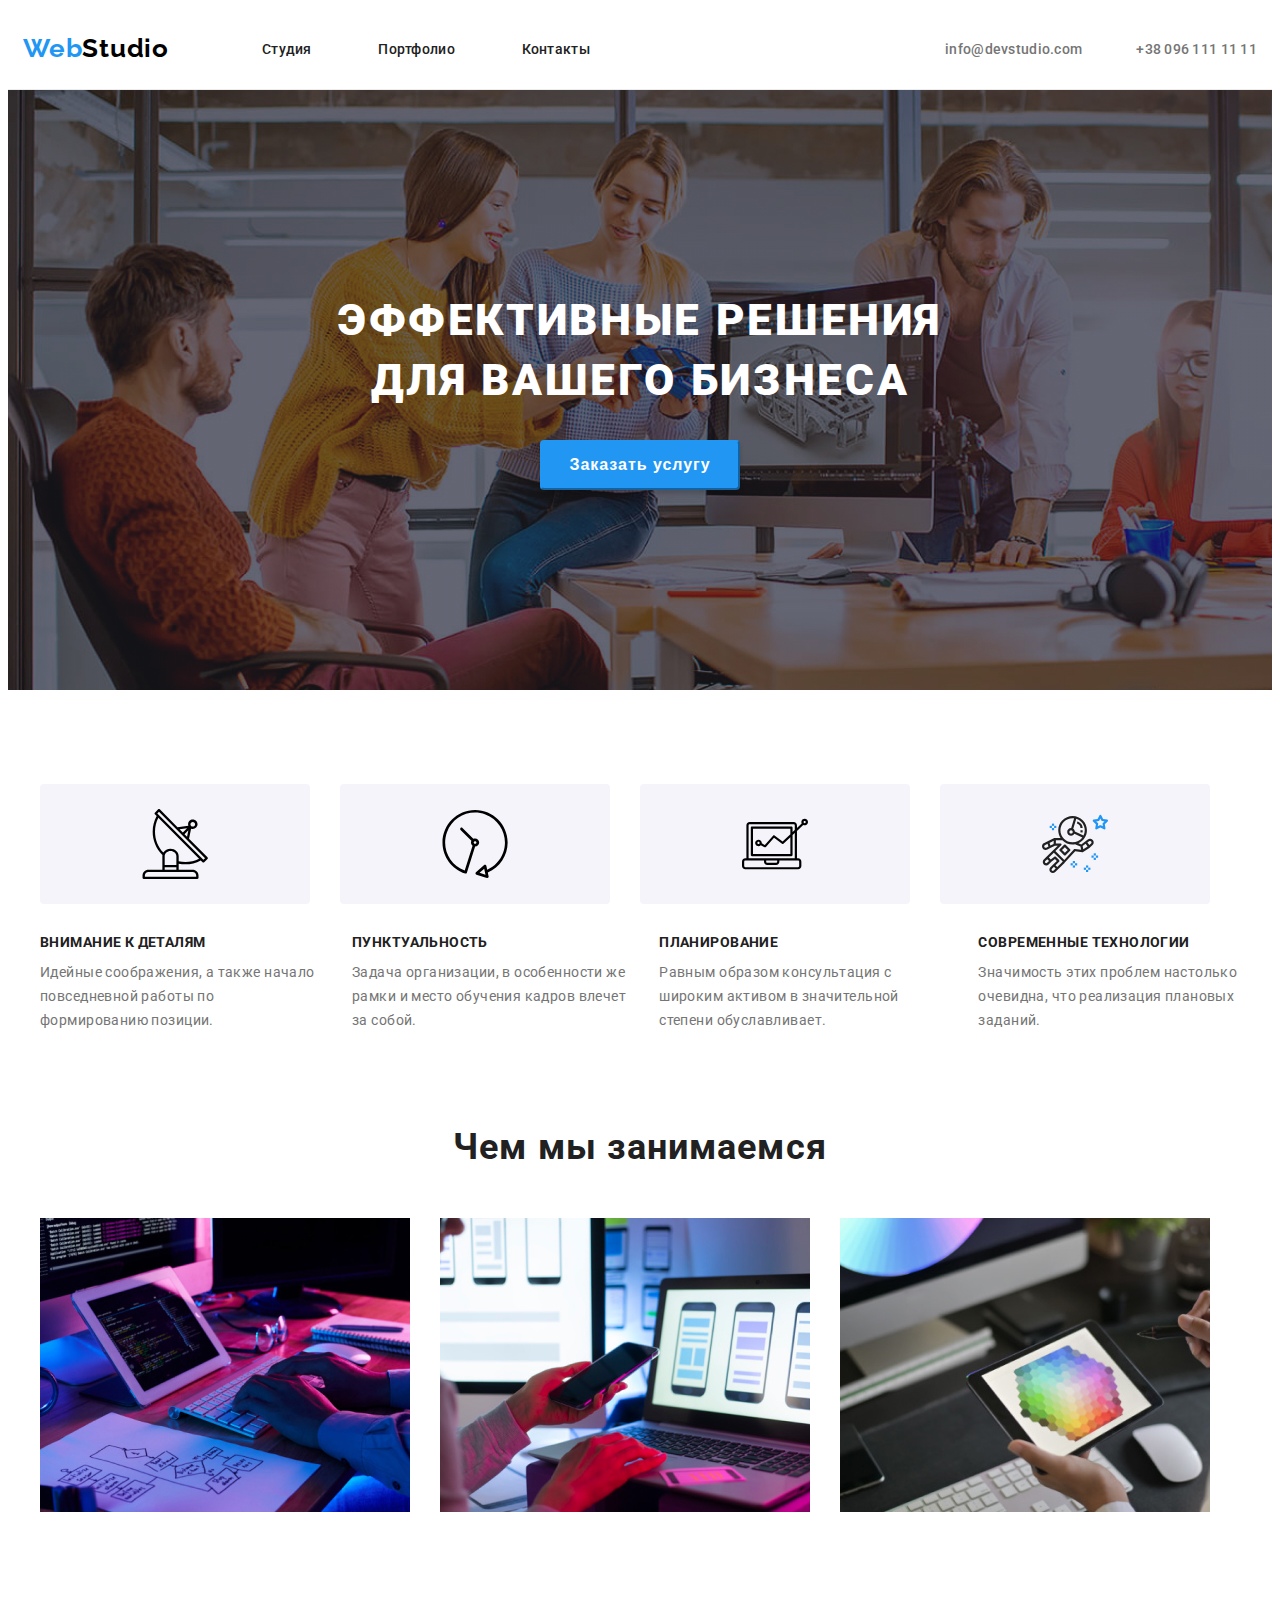
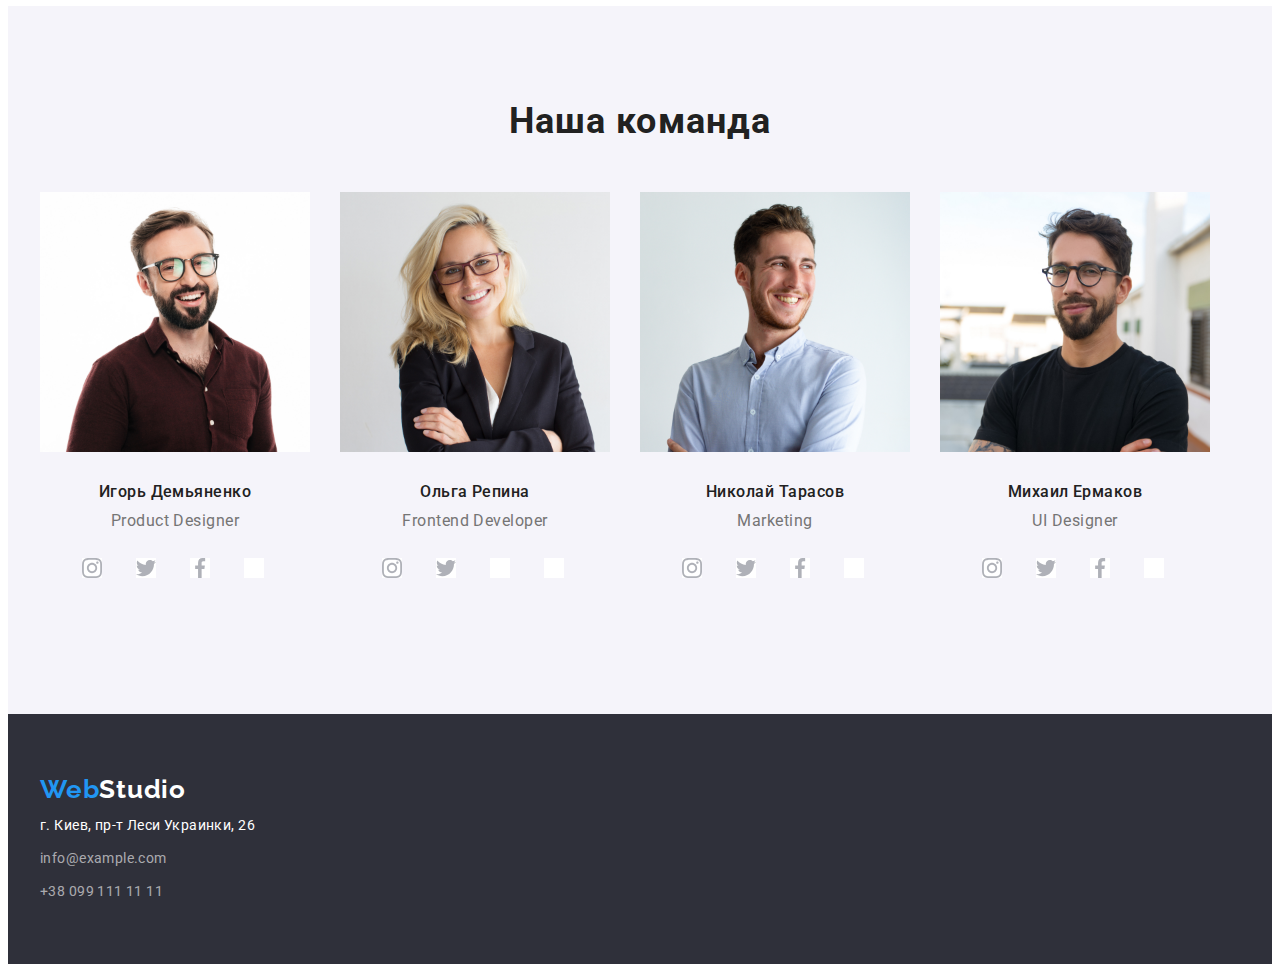
==== index.html @ c06bb1e0 "new" ====
<!DOCTYPE html>
<html lang="ru">
<head>
    <meta charset="UTF-8">
    <meta name="viewport" content="width=device-width, initial-scale=1.0">
    <title>Портфолио</title>
    <link rel="preconnect" href="https://fonts.gstatic.com">
    <link href="https://fonts.googleapis.com/css2?family=Raleway:wght@700&family=Roboto:wght@400;500;700;900&display=swap"
        rel="stylesheet">
    <link rel="stylesheet" href="https://cdnjs.cloudflare.com/ajax/libs/modern-normalize/1.0.0/modern-normalize.min.css"
        integrity="sha512-ISS7cAi1PEhQ8jnbJpJZMd29NlhNj4AWYyLOSp2CE/CsHxTCu+r+t0D2yoJudVrd0/8fTVPUVDzY5Tvli75u/g=="
        crossorigin="anonymous" />
    <link rel="stylesheet" href="./css/styles.css">
</head>
<body>
    <header class="header container">
        <nav class="navigaton">
            <a class="logo link" href="">Web<span class="logo-color">Studio</span></a>
            <ul class="navigation-list list">
                <li class="navigation-item"><a class="navigation-link link " href="./index.html"> Студия</a></li>
                <li class="navigation-item"><a class="navigation-link link" href="./portfolio.html"> Портфолио</a></li>
                <li class="navigation-item"><a class="navigation-link link " href=""> Контакты</a></li>
            </ul>
        </nav>
        <div class="info">
            <a class="mail-link link" href="mailto:info@devstudio.com">info@devstudio.com</a>
            <a class="tel-link link" href="tel:+380961111111"> +38 096 111 11 11</a>
        </div>
    </header>
    <main>
        <!--HERO-->
        <section class="hero">
            
        <h1 class="hero-title"> Эффективные решения<Br>для вашего бизнеса</Br></h1>
         <button class="modal-btn" type="button">Заказать услугу</button>
        </section>

        <!--PHOTO DISCRIPTION-->
        <section class="photo-before container">
            <ul class="photo-before-list list">
            <li class="photo-before-list-icon"> <svg class="photo-before-list-item" >
                    <use href="./img/sprite.svg#icon-Vector"></use>
                </svg></li>
                <li class="photo-before-list-icon"> <svg class="photo-before-list-item">
                        <use href="./img/sprite.svg#icon-Vector-1"></use>
                    </svg></li>
                    <li class="photo-before-list-icon"> <svg class="photo-before-list-item">
                            <use href="./img/sprite.svg#icon-Vector-2"></use>
                        </svg></li>
                        <li class="photo-before-list-icon"> <svg class="photo-before-list-item">
                                <use href="./img/sprite.svg#icon-astronaut-1"></use>
                            </svg></li>
            </ul>
        </section>
            <!--Discription-->
<section class="discription container">
    <h2 hidden> Наши приимущества </h2>
    
        <ul class="discription-link list">
        <li class="discr-li"><h3 class="discription-option" >Внимание к деталям</h3><p class="our-idea">Идейные соображения, а также начало повседневной работы по формированию позиции.</p></li>
        <li class="discr-li"><h3 class="discription-option" >Пунктуальность</h3><p class="our-idea">Задача организации, в особенности же рамки и место обучения кадров влечет за собой.</p></li>
        <li class="discr-li"><h3 class="discription-option" >Планирование</h3><p class="our-idea">Равным образом консультация с широким активом в значительной степени обуславливает.</p></li>
        <li class="discr-li"><h3 class="discription-option" >Современные технологии</h3><p class="our-idea">Значимость этих проблем настолько очевидна, что реализация плановых заданий.</p></li>
    </ul>
   </section>
            <!--ABOUT-->
        <section class="about container">
        <h3 class="title about-title">Чем мы занимаемся</h3>
       <ul class="about-img list">
           <li class="about-img-item"><img class="about-img-item-img" src="./img/about/img_1.jpg" alt="фото_1" width="370" height="294"></li>
           <li class="about-img-item"><img class="about-img-item-img" src="./img/about/img_2.jpg" alt="Фото_2" width="370" height="294"></li>
           <li class="about-img-item"><img class="about-img-item-img" src="./img/about/img_3.jpg" alt="Фото_3" width="370" height="294"></li>
       </ul>
    </section>
    <!--OUR PROFESSIONAL-->
    <section class="our-professional ">
    <h3 class="title about-title">Наша команда </h3>
<ul  class="our-professional-list-item-card list container">
    
    <li  class="our-professional-list-item">
     
        <img  src="./img/professional/product_manager.jpg" alt="менеджер" width="270" height="260">
       <div class="prof-title"> <h3 class="prof-first-name" >Игорь Демьяненко</h3>
        <p  class="prof-last-name" >Product Designer</p>
        <ul class="social-list list">
            <li class="social-list-item">
                <a href="" class="social-list-link"><svg class="social-list-icon">
                    <use href="./img/sprite.svg#instagram"></use>
                </svg></a></li>
            <li class="social-list-item">
                <a href="" class="social-list-link"><svg class="social-list-icon">
                    <use href="./img/sprite.svg#twitter"></use>
                </svg>
                </a></li>
            <li class="social-list-item">
                <a href="" class="social-list-link"><svg class="social-list-icon">
                    <use href="./img/sprite.svg#facebook"></use>
                </svg></a></li>
            <li class="social-list-item">
                <a href="" class="social-list-link"><svg class="social-list-icon">
                    <use href="./img/sprite.svg#linkedin"></use>
                </svg></a></li>
        </ul>
        </div>
       
    </li>
    <li class="our-professional-list-item">
        
        <img  src="./img/professional/frontend.jpg" alt="фронтенд разработчик" width="270" height="260">
       <div class="prof-title"> <h3 class="prof-first-name">Ольга Репина</h3>
        <p  class="prof-last-name" >Frontend Developer</p>
        <ul class="social-list list">
            <li class="social-list-item">
                <a href="" class="social-list-link"><svg class="social-list-icon">
                        <use href="./img/sprite.svg#instagram"></use>
                    </svg></a>
            </li>
            <li class="social-list-item">
                <a href="" class="social-list-link"><svg class="social-list-icon">
                        <use href="./img/sprite.svg#twitter"></use>
                    </svg>
                </a>
            </li>
            <li class="social-list-item">
                <a href="" class="social-list-link"><svg class="social-list-icon">
                        <use href="./img/sprite,svg#facebook"></use>
                    </svg></a>
            </li>
            <li class="social-list-item">
                <a href="" class="social-list-link"><svg class="social-list-icon">
                        <use href="./img/sprite.svg#linkedin"></use>
                    </svg></a>
            </li>
        </ul>
        </div>
        
    </li>
    <li class="our-professional-list-item">
        
        <img class="img-card" src="./img/professional/marketing.jpg" alt="менеджер" width="270" height="260">
       <div class="prof-title"> <h3 class="prof-first-name">Николай Тарасов</h3>
        <p  class="prof-last-name" >Marketing</p>
        <ul class="social-list list">
            <li class="social-list-item">
                <a href="" class="social-list-link"><svg class="social-list-icon">
                        <use href="./img/sprite.svg#instagram"></use>
                    </svg></a>
            </li>
            <li class="social-list-item">
                <a href="" class="social-list-link"><svg class="social-list-icon">
                        <use href="./img/sprite.svg#twitter"></use>
                    </svg>
                </a>
            </li>
            <li class="social-list-item">
                <a href="" class="social-list-link"><svg class="social-list-icon">
                        <use href="./img/sprite.svg#facebook"></use>
                    </svg></a>
            </li>
            <li class="social-list-item">
                <a href="" class="social-list-link"><svg class="social-list-icon">
                        <use href="./img/sprite.svg#linkedin"></use>
                    </svg></a>
            </li>
        </ul>
        </div>
        
    </li>
    <li class="our-professional-list-item">
        
        <img src="./img/professional/disigner.jpg" alt="дизайнер" width="270" height="260">
        <div class="prof-title">
        <h3 class="prof-first-name">Михаил Ермаков</h3>
        <p  class="prof-last-name" >UI Designer</p>
        <ul class="social-list list">
            <li class="social-list-item">
                <a href="" class="social-list-link"><svg class="social-list-icon">
                        <use href="./img/sprite.svg#instagram"></use>
                    </svg></a>
            </li>
            <li class="social-list-item">
                <a href="" class="social-list-link"><svg class="social-list-icon">
                        <use href="./img/sprite.svg#twitter"></use>
                    </svg>
                </a>
            </li>
            <li class="social-list-item">
                <a href="" class="social-list-link"><svg class="social-list-icon">
                        <use href="./img/sprite.svg#facebook"></use>
                    </svg></a>
            </li>
            <li class="social-list-item">
                <a href="" class="social-list-link"><svg class="social-list-icon">
                        <use href="./img/sprite.svg#linkedin"></use>
                    </svg></a>
            </li>
        </ul>
        </div>
        
    </li>
</ul>
    </section>
    </main>
    <footer class="footer">
        <address class="address container">
            <ul class="address-list list">
                <li class="address-link"><a class="logo link" href="">Web<span class="logo-color-footer">Studio</span></a></li>
                <li class="address-link"><a class="address-link-addres link" href="https://goo.gl/maps/jg3BWwxgDUkrgahEA" target="blank" rel="noopener noreferrel">г. Киев, пр-т Леси
                        Украинки, 26</a></li>
                <li class="address-link"><a class=" mail-footer link" href="mailto:info@example.com">info@example.com</a></li>
                <li class="address-link"><a class="tel-footer link" href="tel:+380991111111">+38 099 111 11 11</a></li>
            </ul>
      </address>
    </footer>
</body>
</html>
---- css/styles.css ----
h1,
h2,
h3,
h4,
h5,
h6 {
  margin: 0;
}

ul,
ol {
  margin: 0;
  padding: 0;
}

p {
  margin: 0;
}
img {
  display: block;
}

:root {
  --main-font: "Roboto", sans-serif;
  --second-font: "Raleway", sans-serif;
  --accent-color: #2196f3;
  --accent-second-color: #757575;
}
body {
  font-family: var(--main-font);
}
.link {
  text-decoration: none;
}
.list {
  list-style: none;
}
.address {
  font-style: normal;
}

/*---------------------------COMPONENTS--------------------------------------------*/

.title {
  font-weight: bold;
  font-size: 36px;
  line-height: 42px;
  text-align: center;
  letter-spacing: 0.03em;
  color: #212121;
}
.logo {
  font-family: Raleway;
  font-style: normal;
  font-weight: bold;
  font-size: 26px;
  line-height: 1.19;
  letter-spacing: 0.03em;
  color: var(--accent-color);
}
.container {
  width: 1200px;
  margin: 0 auto;
  padding-left: 15px;
  padding-right: 15px;
}
.social-list-icon {
  width: 20px;
  height: 20px;
  background-color: white;
  fill: #afb1b8;
}
/*---------------------------END COMPONENTS--------------------------------------------*/

/*---------------------------HEADER--------------------------------------------*/
.header {
  display: flex;
  align-items: center;
  padding-top: 25px;
  padding-bottom: 25px;
  border-bottom: 1px solid #ececec;
  box-sizing: border-box;
  width: 100%;
}
.navigaton {
  display: flex;
}
.navigation-list {
  display: flex;
  align-items: center;
  margin-left: 93px;
}
.logo-color {
  color: black;
}
.navigation-link {
  font-weight: 500;
  font-size: 14px;
  line-height: 1.14;
  letter-spacing: 0.02em;
  color: #212121;
}
.navigation-item {
  margin-right: 50pt;
}
.navigation-item:last-child {
  margin-right: 0px;
}
.navigation-link:hover,
.navigation-link:focus {
  color: var(--accent-color);
}
.mail-link {
  margin-right: 50px;
}
.mail-link,
.tel-link {
  font-weight: 500;
  font-size: 14px;
  line-height: 1.14;
  letter-spacing: 0.02em;
  color: var(--accent-second-color);
}
.mail-link:hover,
.mail-link:focus {
  color: var(--accent-color);
}
.tel-link:hover,
.tel-link:focus {
  color: var(--accent-color);
}
/*---------------------------END HEADER--------------------------------------------*/

/*-------------------------------------HERO----------------------------------------------*/
.hero {
  background-color: #2f303a;
  background-image: linear-gradient(
      rgba(47, 48, 58, 0.4),
      rgba(47, 48, 58, 0.4)
    ),
    url(../img/background/Img.jpg);
  padding-top: 200px;
  padding-bottom: 200px;
  background-repeat: no-repeat;
  background-size: cover;
  max-width: 1600px;
}

.modal-btn {
  display: block;
  margin: 0 auto;
  cursor: pointer;
  font-weight: bold;
  font-size: 16px;
  line-height: 30px;
  text-align: center;
  letter-spacing: 0.06em;
  color: #ffffff;
  box-shadow: 0px 4px 4px rgba(0, 0, 0, 0.15);
  border-radius: 4px;
  background-color: var(--accent-color);
  border-color: var(--accent-color);
  text-align: center;
  min-width: 200px;
  height: 50px;
  margin-top: 30px;
}
.modal-btn:hover,
.modal-btn:focus {
  background-color: #188ce8;
  box-shadow: 0px 4px 4px rgba(0, 0, 0, 0.15);
}
.hero-title {
  font-weight: 900;
  font-size: 44px;
  line-height: 60px;
  text-align: center;
  letter-spacing: 0.06em;
  text-transform: uppercase;
  color: #ffffff;
  align-items: center;
}
/*---------------------------END HERO--------------------------------------------*/

/*---------------------------DISCRIPTION--------------------------------------------*/
.photo-before-list {
  display: flex;
  padding-top: 94px;
}
.photo-before-list-icon {
  display: flex;
  align-items: center;
  justify-content: center;
  width: 270px;
  height: 120px;
  background-color: #f5f4fa;
  border-radius: 4px;
}
.photo-before-list-icon:not(:last-child) {
  margin-right: 30px;
}
.photo-before-list-item {
  width: 66px;
  height: 70px;
  flex-shrink: 0;
}

.discription {
  padding-top: 30px;
  padding-bottom: 94px;
}
.discription-link {
  display: flex;
}
.discription-option {
  font-weight: bold;
  font-size: 14px;
  line-height: 16px;
  letter-spacing: 0.03em;
  text-transform: uppercase;
  color: #212121;
  margin-bottom: 10px;
}
.discr-li:not(:last-child) {
  margin-right: 30px;
}
.our-idea {
  font-weight: normal;
  font-size: 14px;
  line-height: 24px;
  letter-spacing: 0.03em;
  color: var(--accent-second-color);
}

/*---------------------------END DISCRIPTION--------------------------------------------*/

/*----------------------------------ABOUT------------------------------------------------*/
.about {
  padding-bottom: 94px;
}
.about-img {
  display: flex;
}
.about-img-item:not(:last-child) {
  margin-right: 30px;
}
.about-title {
  margin-bottom: 50px;
}
/*----------------------------------ABOUT END------------------------------------------------*/

/*-----------------------------OUR PROFESSIONAL-------------------------------------------*/
.our-professional {
  padding-top: 94px;
  padding-bottom: 94px;
  background: #f5f4fa;
  width: 100%;
}

.our-professional-list-item:hover,
.our-professional-list-item:focus {
  outline: none;
  box-shadow: 0px 1px 3px rgba(0, 0, 0, 0.12), 0px 1px 1px rgba(0, 0, 0, 0.14),
    0px 2px 1px rgba(0, 0, 0, 0.2);
  cursor: pointer;
}

.our-professional-list-item:not(:last-child) {
  margin-right: 30px;
}
.our-professional-list-item-card {
  display: flex;
  outline: none;
}
.prof-first-name {
  font-weight: 500;
  font-size: 16px;
  line-height: 19px;
  letter-spacing: 0.03em;
  color: #212121;
  margin-bottom: 10px;
}
.prof-last-name {
  font-weight: normal;
  font-size: 16px;
  line-height: 19px;
  letter-spacing: 0.03em;
  color: var(--accent-second-color);
}
.prof-title {
  text-align: center;
  padding-top: 30px;
  padding-bottom: 30px;
}
.social-list {
  margin-top: 16px;
  display: flex;
  padding-left: 30px;
  padding-right: 30px;
  align-items: center;
}
.social-list-link {
  width: 44px;
  height: 44px;
  display: flex;
  border-radius: 50%;
  justify-content: center;
  align-items: center;
}
.social-list-item:not(:last-child) {
  margin-right: 10px;
}
.social-list-link .social-list-icon:hover,
.social-list-link .social-list-icon:focus {
  fill: white;
}
.social-list-link:hover,
.social-list-link:focus {
  background-color: var(--accent-color);
}

/*-----------------------------OUR PROFESSIONAL   END-------------------------------------------*/

/*-----------------------------FOOTER-------------------------------------------*/
.footer {
  background-color: #2f303a;
  display: block;
  padding-top: 60px;
  padding-bottom: 60px;
}

.address-link-addres {
  font-weight: normal;
  font-size: 14px;
  line-height: 1.71;
  letter-spacing: 0.03em;
  color: #ffffff;
}
.mail-footer,
.tel-footer {
  font-weight: normal;
  font-size: 14px;
  line-height: 1.71;
  letter-spacing: 0.03em;
  color: rgba(255, 255, 255, 0.6);
}
.logo-color-footer {
  color: white;
}
.address-link-logo {
  margin-bottom: 20px;
}
.address-link {
  margin-bottom: 9px;
}
.address-link:last-child {
  margin-bottom: 0px;
}
/*-----------------------------FOOTER  END-------------------------------------------*/

/*-----------------------------PORTFOLIO-------------------------------------------*/

.btn-portfolio {
  display: flex;
  justify-content: center;
  padding-top: 94px;
  padding-bottom: 50px;
}
.info {
  margin-left: auto;
}
.button-nav {
  margin-right: 8px;
  font-weight: 500;
  font-size: 16px;
  line-height: 1.62;
  text-align: center;
  letter-spacing: 0.03em;
  border: 1px solid transparent;
  background-color: #f5f4fa;
  border-radius: 4px;
  box-sizing: border-box;
  padding: 6px 22px;
}
.button-nav:last-child {
  margin-right: 0px;
}
.button-nav:hover,
.button-nav:focus {
  background-color: var(--accent-color);
  color: white;
  cursor: pointer;
}
/*---------------------------------------------PORTFOLIO CARD--------------------------*/
.portfolio-work {
  font-weight: bold;
  font-size: 18px;
  line-height: 2;
  letter-spacing: 0.06em;
  color: #212121;
}
.portfolio-discription {
  font-weight: normal;
  font-size: 16px;
  line-height: 1.87;
  letter-spacing: 0.03em;
  color: var(--accent-second-color);
}
.portfolio-shadow {
  outline: none;
  display: block;
}
.content {
  display: block;
  padding: 20px 24px;
  border-bottom: 1px solid #eeeeee;
  border-left: 1px solid #eeeeee;
  border-right: 1px solid #eeeeee;
}
.portfolio-list-link {
  /*width: calc((100%-60px) / 3);*/
  width: 370px;
  margin-right: 30px;
  margin-bottom: 30px;
}
.portfolio-list-link:nth-last-child(-n + 3) {
  margin-bottom: 0px;
}
.portfolio-list-link:nth-child(3n) {
  margin-right: 0px;
}

.portfolio-list {
  display: flex;
  flex-wrap: wrap;
  padding-bottom: 94px;
}

/*-----------------------------PORTFOLIO  END-------------------------------------------*/
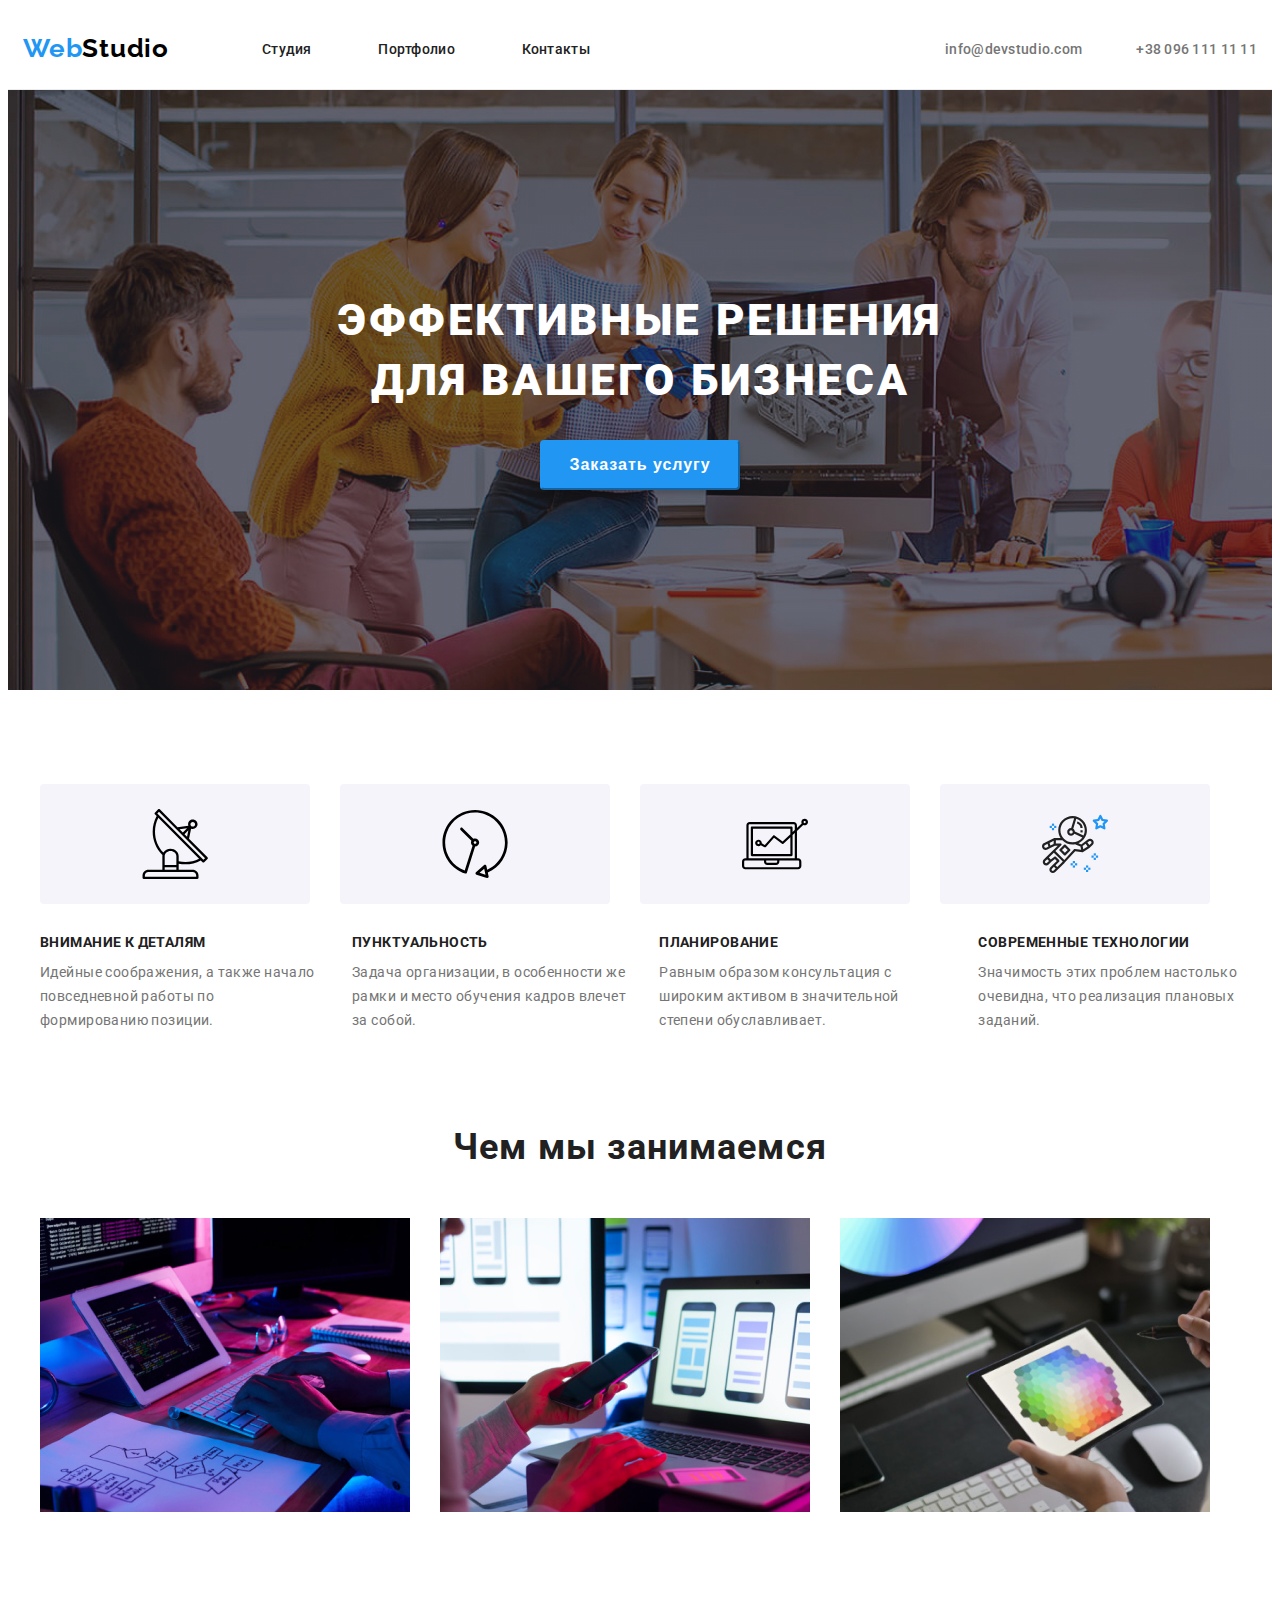
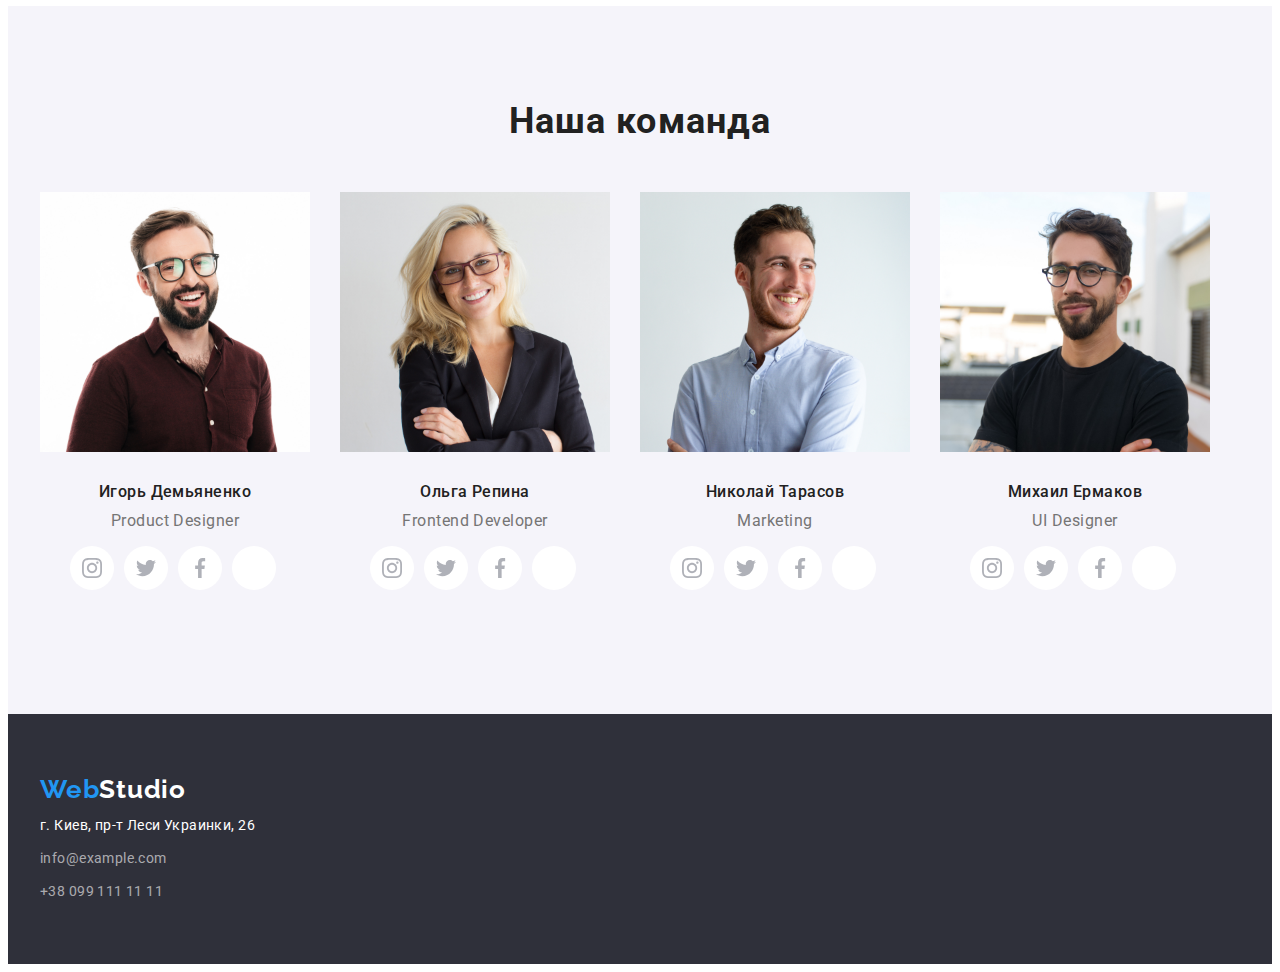
==== commit 7b4ba288: "new" ====
--- a/index.html
+++ b/index.html
@@ -123,7 +123,7 @@
             </li>
             <li class="social-list-item">
                 <a href="" class="social-list-link"><svg class="social-list-icon">
-                        <use href="./img/sprite,svg#facebook"></use>
+                        <use href="./img/sprite.svg#facebook"></use>
                     </svg></a>
             </li>
             <li class="social-list-item">
--- a/css/styles.css
+++ b/css/styles.css
@@ -67,7 +67,6 @@
 .social-list-icon {
   width: 20px;
   height: 20px;
-  background-color: white;
   fill: #afb1b8;
 }
 /*---------------------------END COMPONENTS--------------------------------------------*/
@@ -306,6 +305,7 @@
   border-radius: 50%;
   justify-content: center;
   align-items: center;
+  background-color: white;
 }
 .social-list-item:not(:last-child) {
   margin-right: 10px;
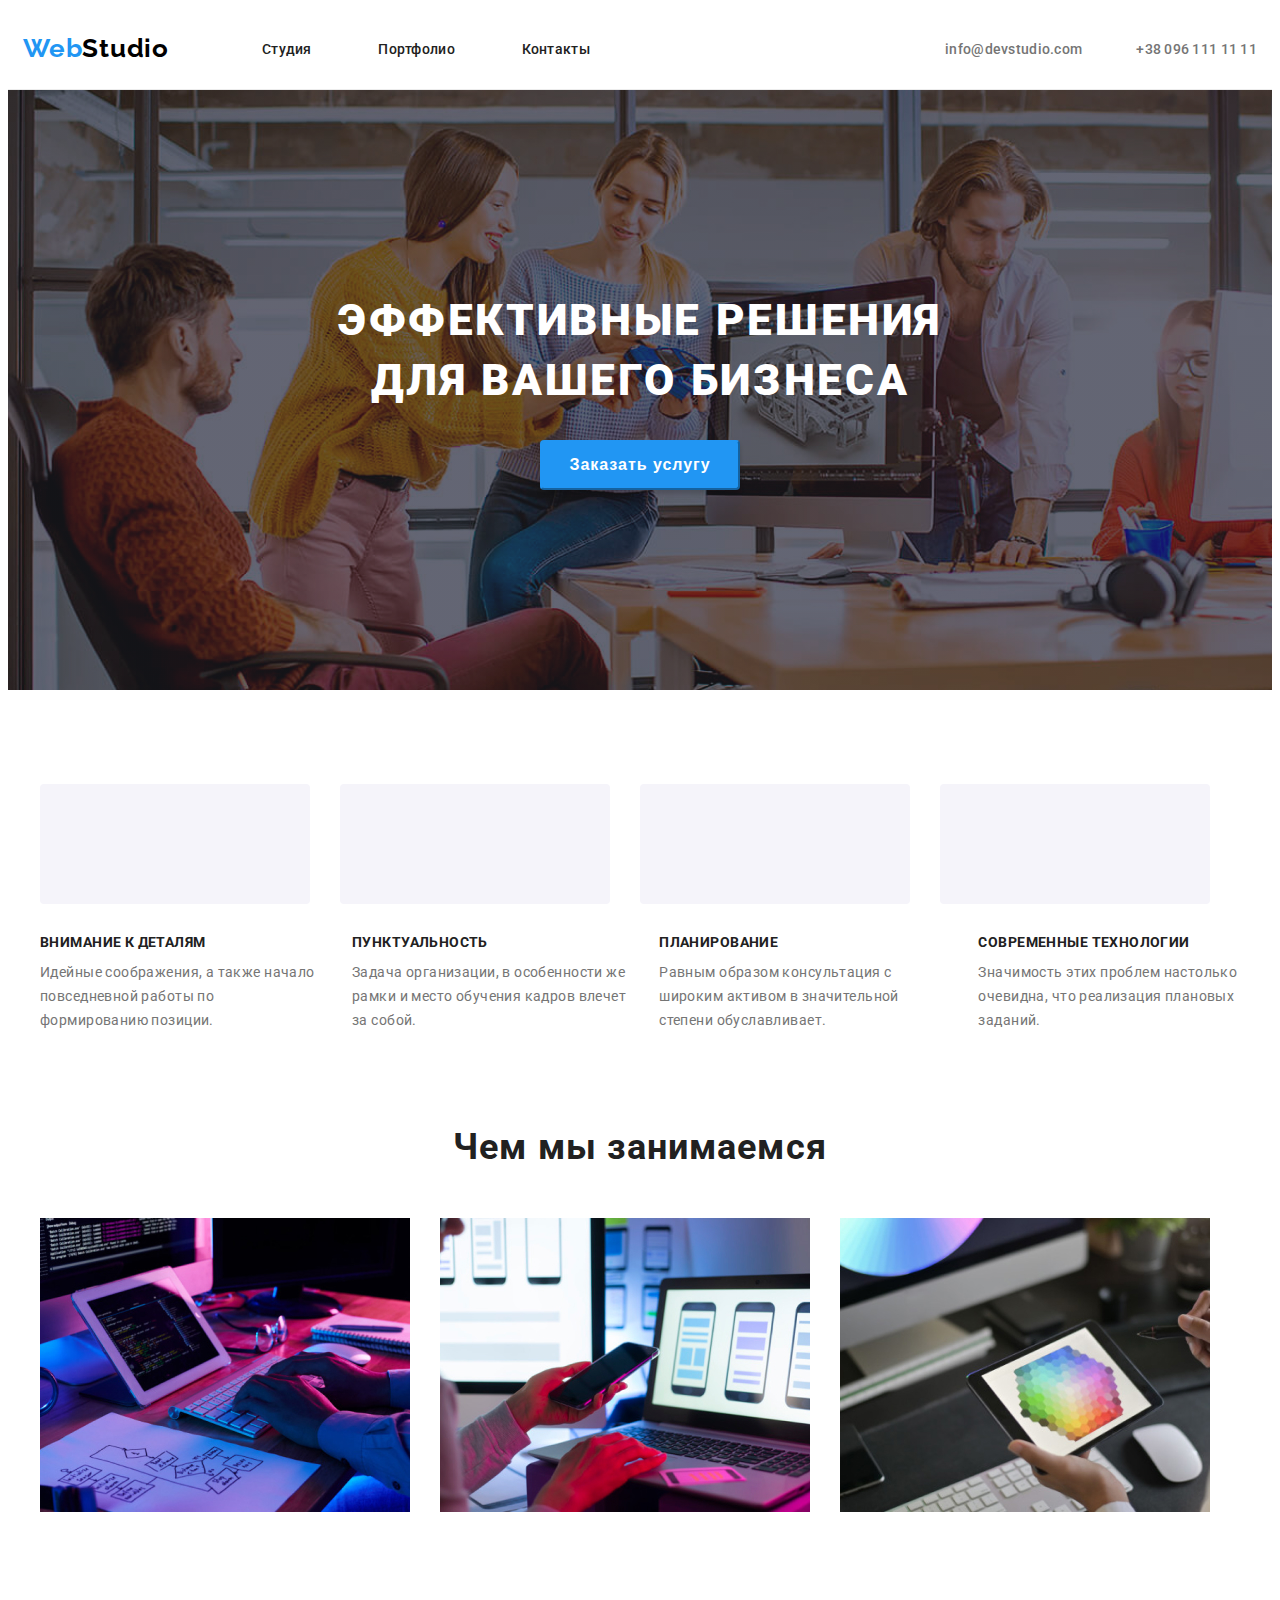
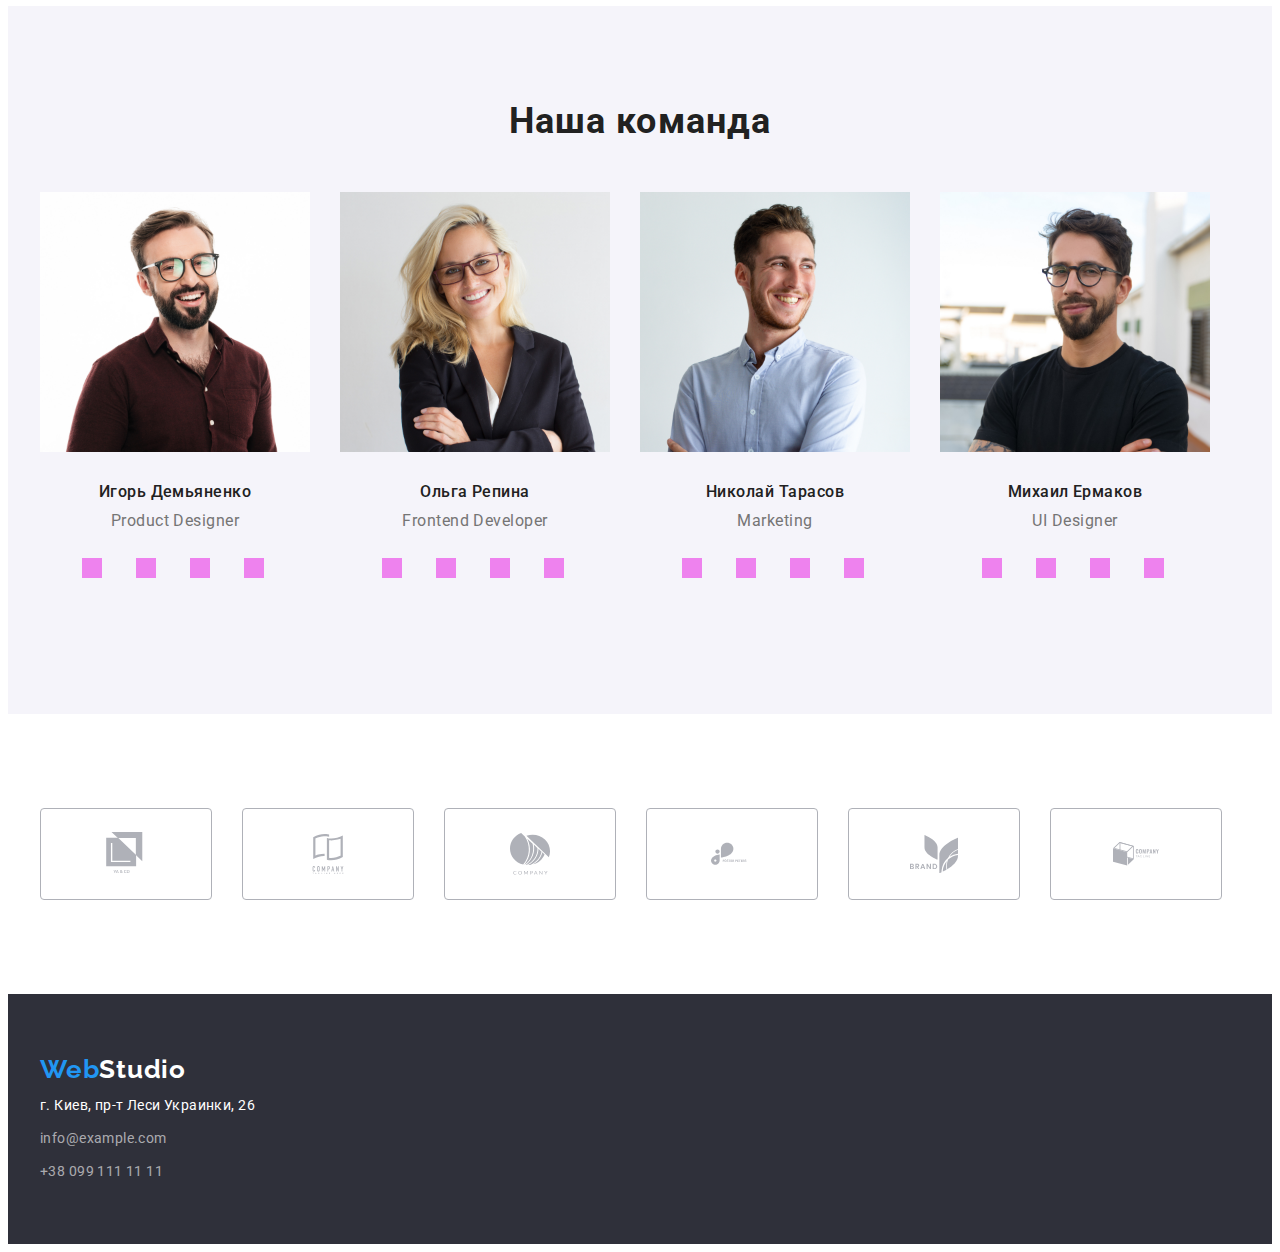
==== commit a22b7071: "new" ====
--- a/index.html
+++ b/index.html
@@ -200,6 +200,29 @@
     </li>
 </ul>
     </section>
+    
+    <section class="client container">
+        <ul class="our-client list">
+            <li class="client-list"><a href="" class="client-list-link"><svg class="client-icon" width="44" height="50">
+                <use href="./img/sprite.svg#icon-logo-1"></use>
+            </svg></a></li>
+            <li class="client-list"><a href="" class="client-list-link"><svg class="client-icon" width="40" height="52">
+                <use href="./img/sprite.svg#icon-logo-2"></use>
+            </svg></a></li>
+            <li class="client-list"><a href="" class="client-list-link"><svg class="client-icon" width="42" height="42">
+                <use href="./img/sprite.svg#icon-logo-3"></use>
+            </svg></a></li>
+            <li class="client-list"><a href="" class="client-list-link"><svg class="client-icon" width="80" height="42">
+                <use href="./img/sprite.svg#icon-logo-4"></use>
+            </svg></a></li>
+            <li class="client-list"><a href="" class="client-list-link"><svg class="client-icon" width="60" height="48">
+                <use href="./img/sprite.svg#icon-logo-5"></use>
+            </svg></a></li>
+            <li class="client-list"><a href="" class="client-list-link"><svg class="client-icon" width="88" height="46">
+                <use href="./img/sprite.svg#icon-logo-6"></use>
+            </svg></a></li>
+        </ul>
+    </section>
     </main>
     <footer class="footer">
         <address class="address container">
--- a/css/styles.css
+++ b/css/styles.css
@@ -68,6 +68,7 @@
   width: 20px;
   height: 20px;
   fill: #afb1b8;
+  background-color: violet;
 }
 /*---------------------------END COMPONENTS--------------------------------------------*/
 
@@ -305,7 +306,6 @@
   border-radius: 50%;
   justify-content: center;
   align-items: center;
-  background-color: white;
 }
 .social-list-item:not(:last-child) {
   margin-right: 10px;
@@ -320,6 +320,46 @@
 }
 
 /*-----------------------------OUR PROFESSIONAL   END-------------------------------------------*/
+
+/*-----------------------------OUR CLIENT-------------------------------------------*/
+.client {
+  padding-top: 94px;
+  padding-bottom: 94px;
+}
+.our-client {
+  display: flex;
+  align-items: center;
+}
+.client-list-link {
+  width: 170px;
+  height: 90px;
+  display: flex;
+  border: 1px solid #afb1b8;
+  border-radius: 4px;
+  align-items: center;
+  justify-content: center;
+}
+.client-list {
+  display: flex;
+  align-items: center;
+}
+.client-list:not(:last-child) {
+  margin-right: 30px;
+}
+.client-icon {
+  fill: #afb1b8;
+}
+.client-list-link .client-icon:hover,
+.client-list-link .client-icon:focus {
+  fill: var(--accent-color);
+}
+.client-list-link:hover,
+.client-list-link:focus {
+  border-color: var(--accent-color);
+  outline: none;
+}
+
+/*-----------------------------OUR- CLIENT-END-------------------------------------------*/
 
 /*-----------------------------FOOTER-------------------------------------------*/
 .footer {
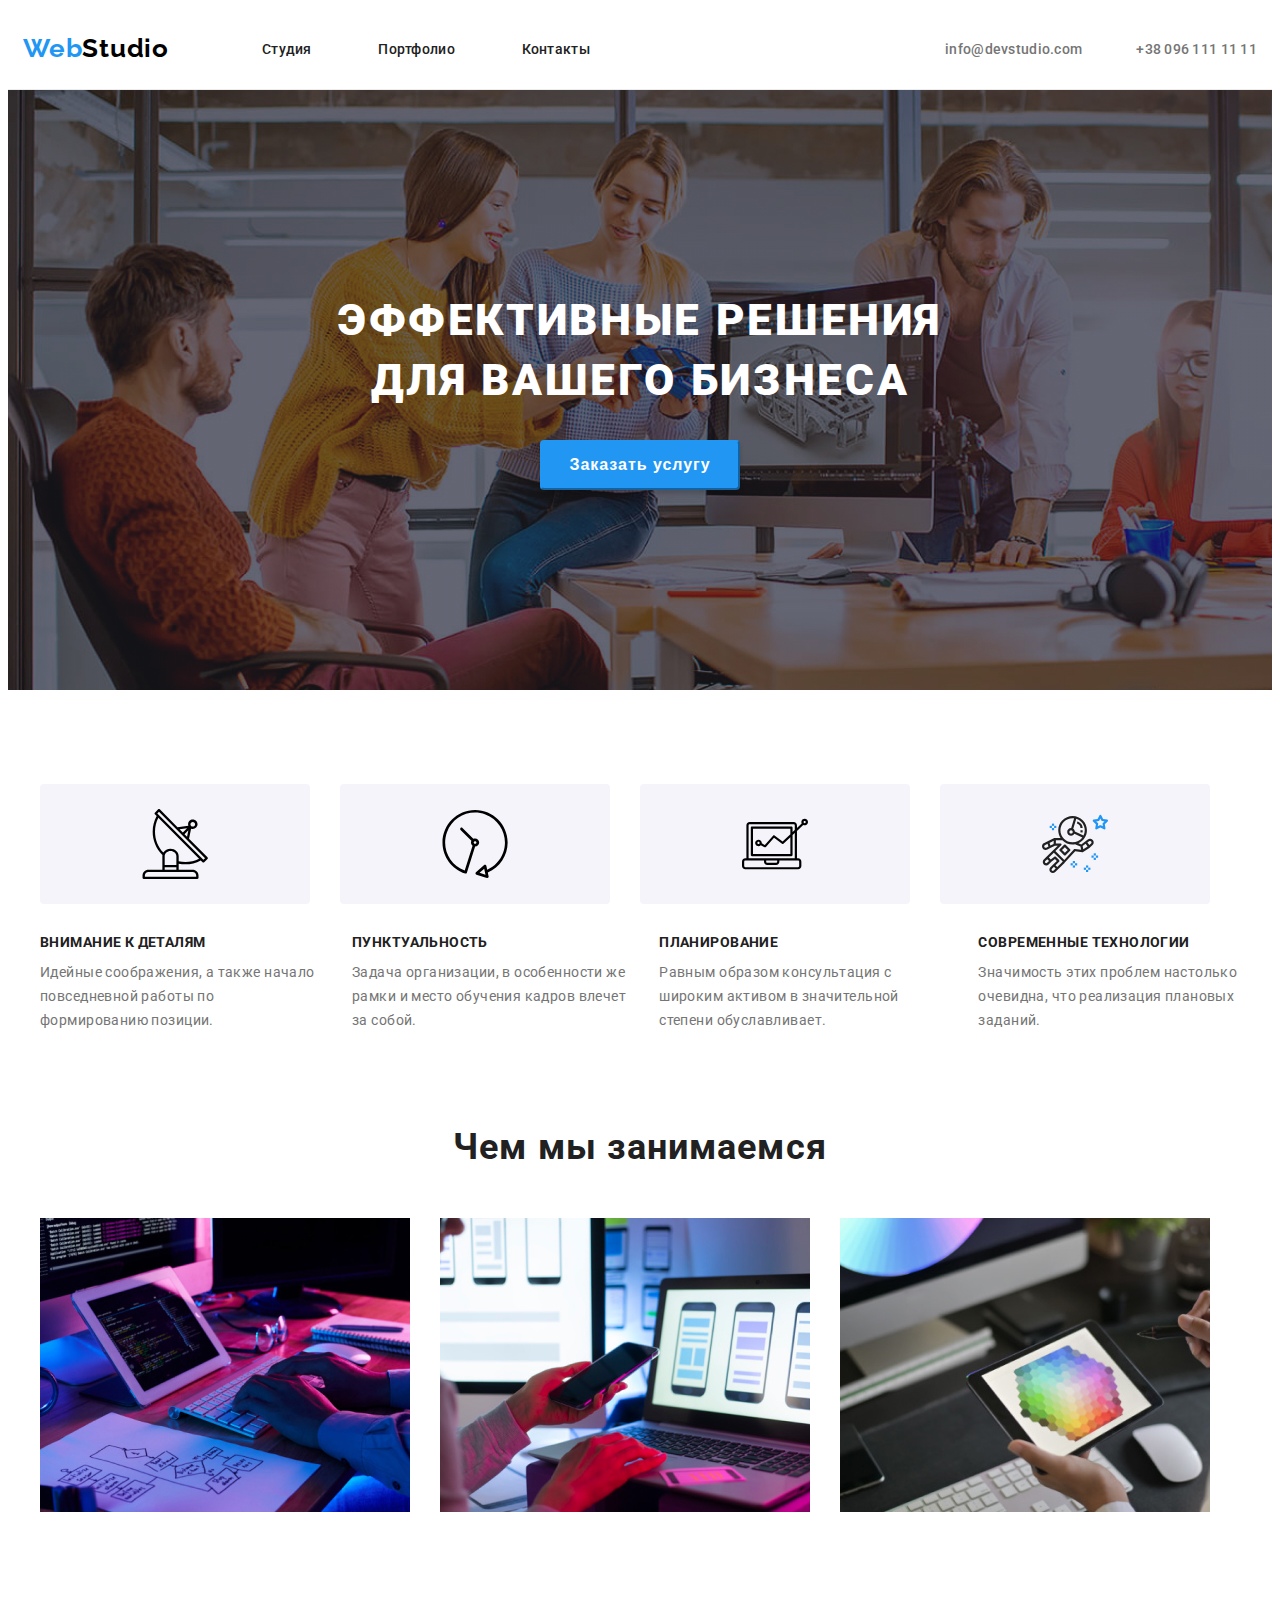
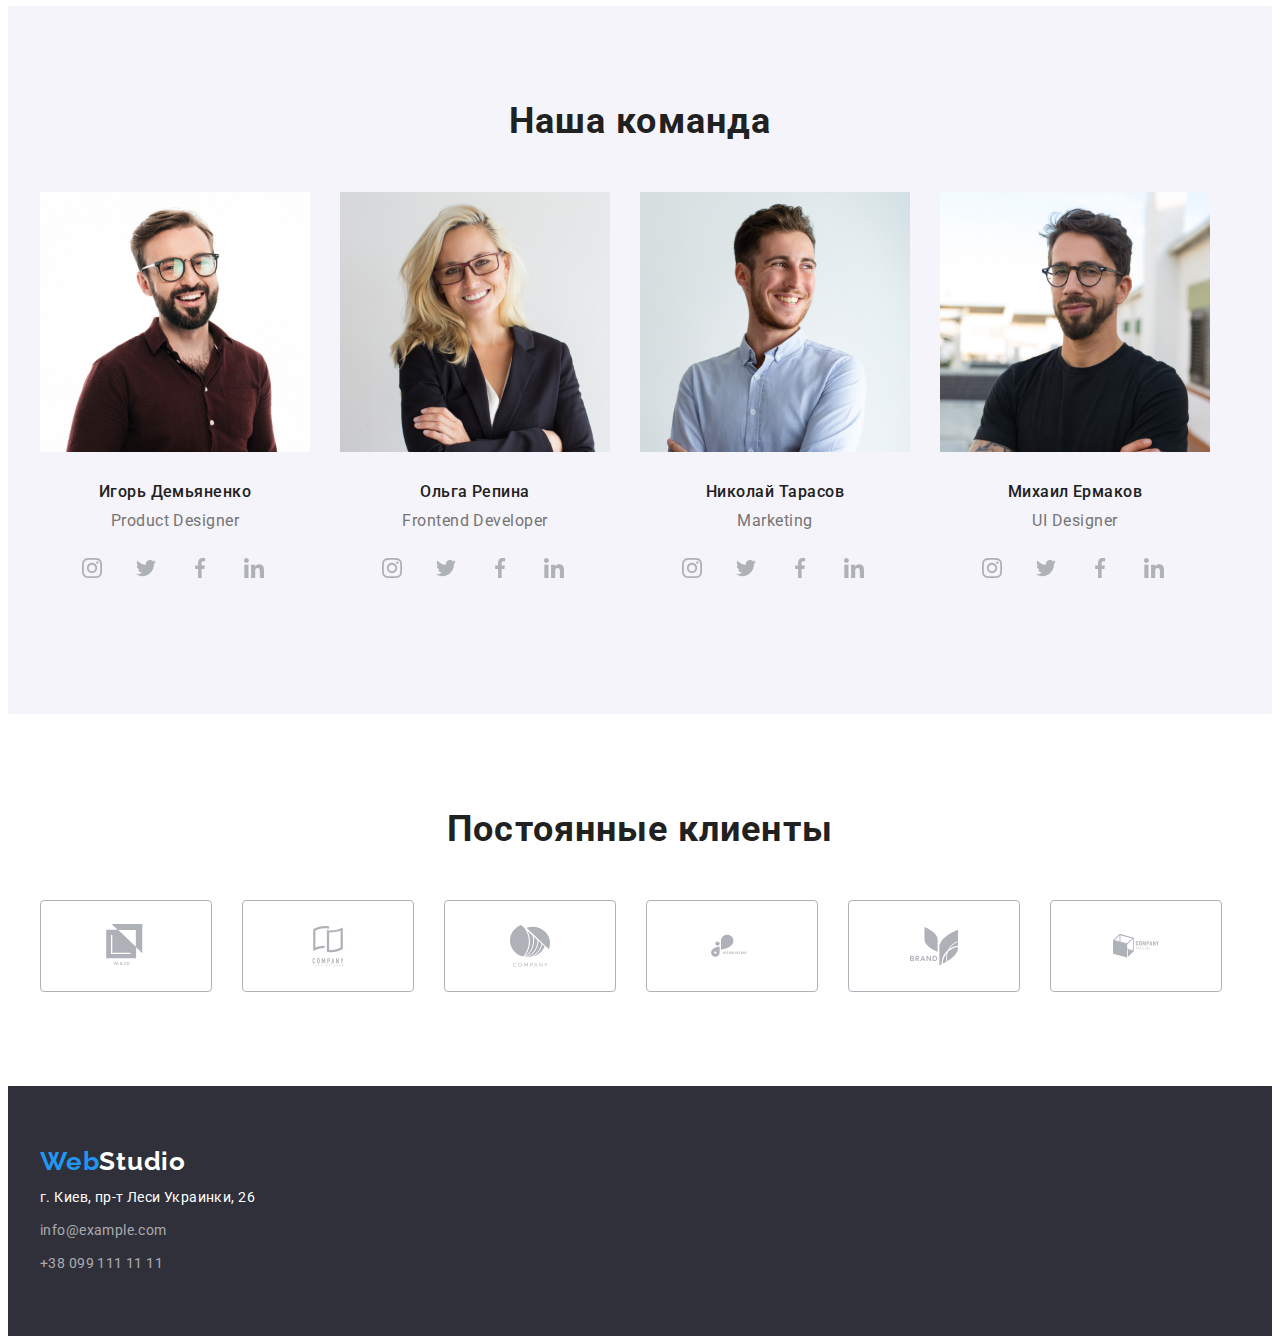
==== commit a6ab2150: "new" ====
--- a/index.html
+++ b/index.html
@@ -200,8 +200,9 @@
     </li>
 </ul>
     </section>
-    
+
     <section class="client container">
+        <h3 class="title about-title">Постоянные клиенты </h3>
         <ul class="our-client list">
             <li class="client-list"><a href="" class="client-list-link"><svg class="client-icon" width="44" height="50">
                 <use href="./img/sprite.svg#icon-logo-1"></use>
--- a/css/styles.css
+++ b/css/styles.css
@@ -68,7 +68,6 @@
   width: 20px;
   height: 20px;
   fill: #afb1b8;
-  background-color: violet;
 }
 /*---------------------------END COMPONENTS--------------------------------------------*/
 
@@ -310,8 +309,8 @@
 .social-list-item:not(:last-child) {
   margin-right: 10px;
 }
-.social-list-link .social-list-icon:hover,
-.social-list-link .social-list-icon:focus {
+.social-list-link:hover .social-list-icon,
+.social-list-link:focus .social-list-icon {
   fill: white;
 }
 .social-list-link:hover,
@@ -349,8 +348,8 @@
 .client-icon {
   fill: #afb1b8;
 }
-.client-list-link .client-icon:hover,
-.client-list-link .client-icon:focus {
+.client-list-link:hover .client-icon,
+.client-list-link:focus .client-icon {
   fill: var(--accent-color);
 }
 .client-list-link:hover,
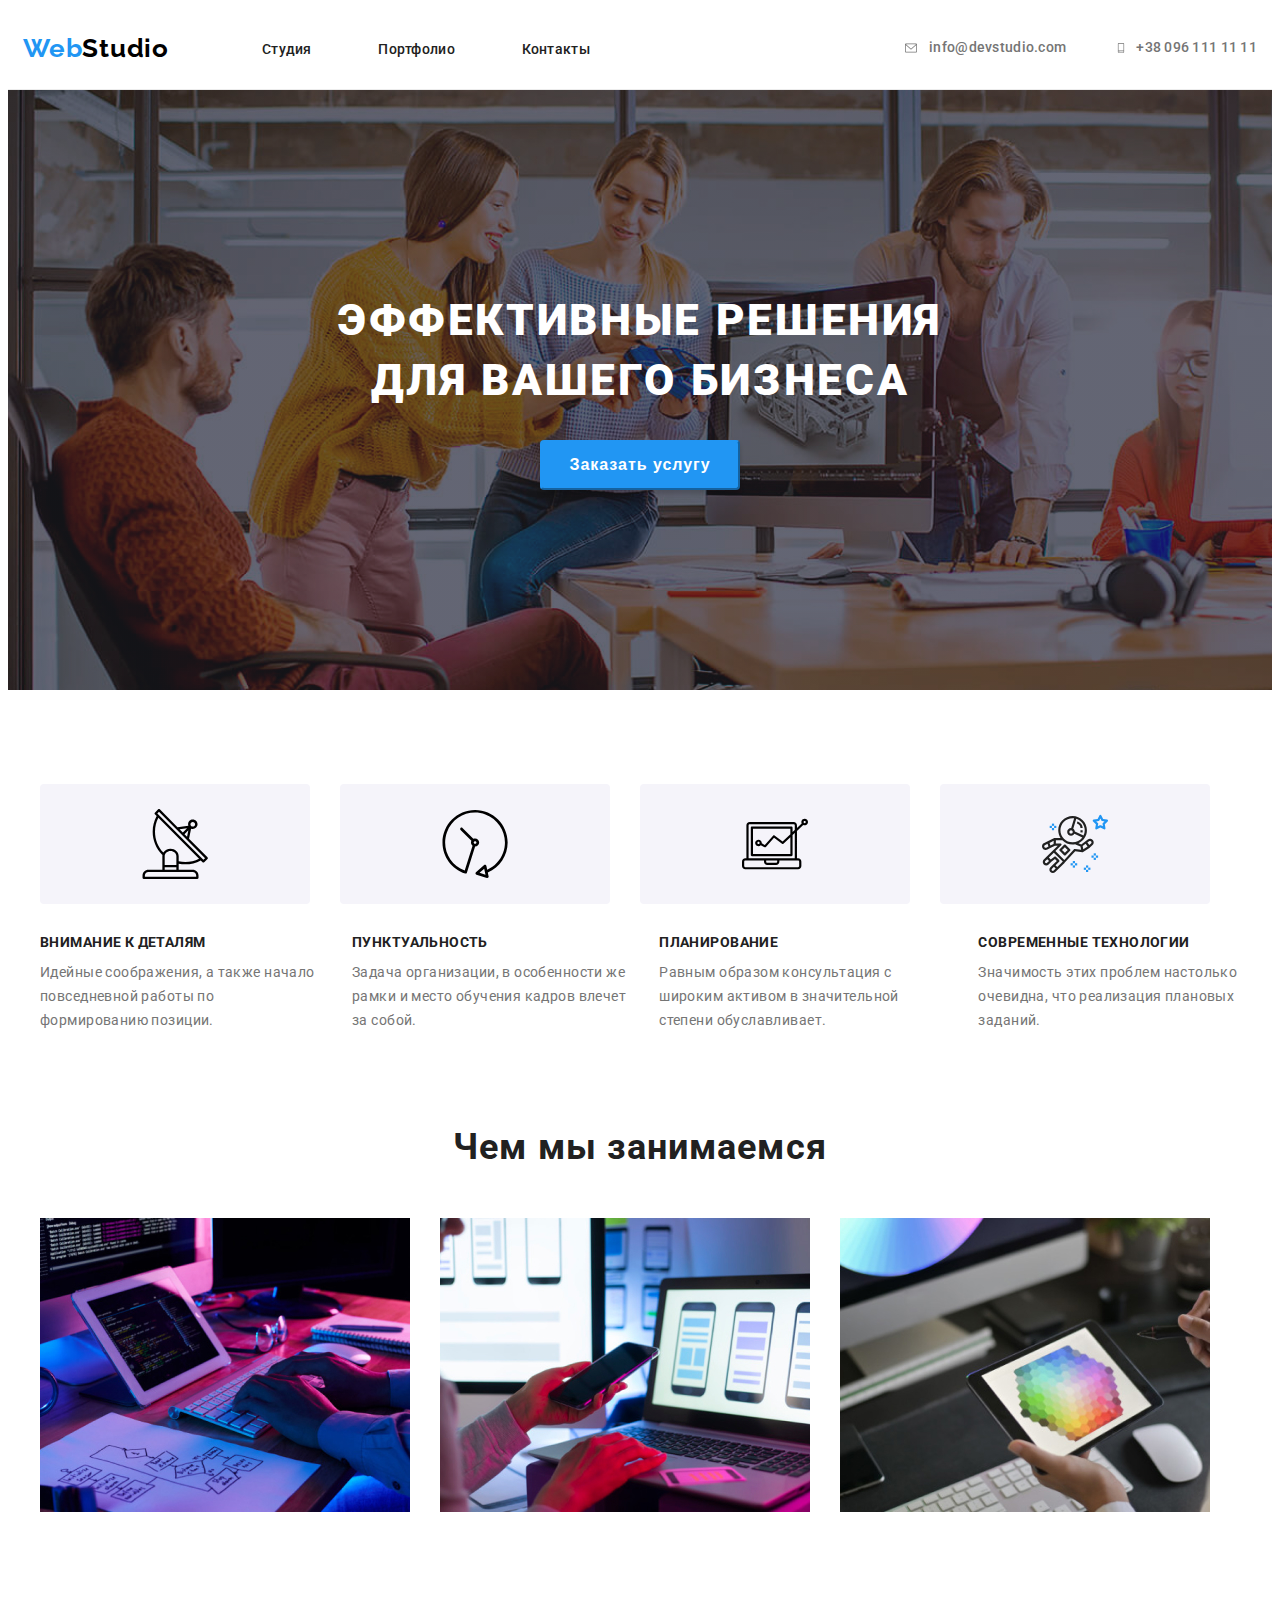
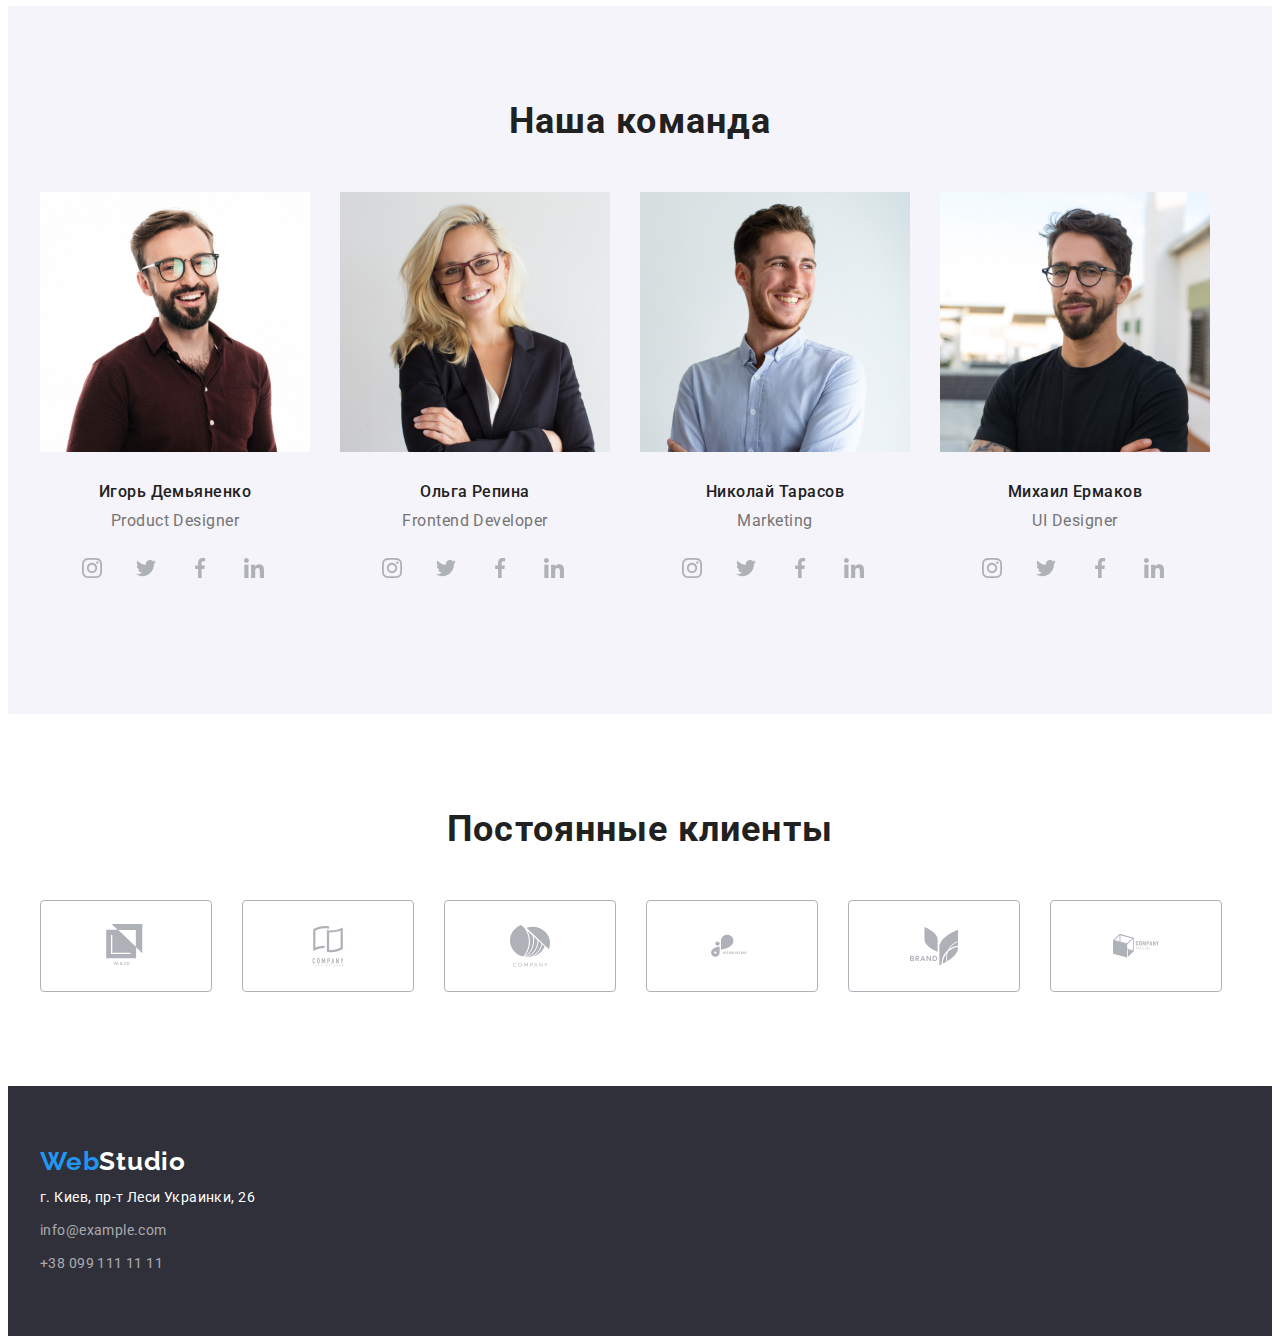
==== commit 5f8830df: "new" ====
--- a/index.html
+++ b/index.html
@@ -23,9 +23,15 @@
             </ul>
         </nav>
         <div class="info">
-            <a class="mail-link link" href="mailto:info@devstudio.com">info@devstudio.com</a>
-            <a class="tel-link link" href="tel:+380961111111"> +38 096 111 11 11</a>
-        </div>
+            <a class="mail-link link" href="mailto:info@devstudio.com"><svg class="mail-img" width="16" height="12">
+                <use href="./img/sprite.svg#icon-envelope"></use>
+            </svg>
+                 info@devstudio.com</a>
+            <a class="tel-link link" href="tel:+380961111111"><svg class="tel-img" width="10" height="16">
+                <use href="./img/sprite.svg#icon-smartphone"></use>
+            </svg> +38 096 111 11 11</a>
+        </div>
+        
     </header>
     <main>
         <!--HERO-->
--- a/css/styles.css
+++ b/css/styles.css
@@ -57,6 +57,7 @@
   line-height: 1.19;
   letter-spacing: 0.03em;
   color: var(--accent-color);
+  outline: none;
 }
 .container {
   width: 1200px;
@@ -98,6 +99,7 @@
   line-height: 1.14;
   letter-spacing: 0.02em;
   color: #212121;
+  outline: none;
 }
 .navigation-item {
   margin-right: 50pt;
@@ -119,15 +121,41 @@
   line-height: 1.14;
   letter-spacing: 0.02em;
   color: var(--accent-second-color);
+  display: flex;
+  align-items: center;
+}
+.info {
+  margin-left: auto;
+  display: flex;
+  align-items: center;
+}
+.mail-img {
+  margin-right: 10px;
+  fill: var(--accent-second-color);
+}
+.mail-link:hover .mail-img,
+.mail-link:focus .mail-img {
+  fill: var(--accent-color);
 }
 .mail-link:hover,
 .mail-link:focus {
   color: var(--accent-color);
+  outline: none;
+}
+.tel-img {
+  margin-right: 10px;
+  fill: var(--accent-second-color);
+}
+.tel-link:hover .tel-img,
+.tel-link:focus .tel-img {
+  fill: var(--accent-color);
 }
 .tel-link:hover,
 .tel-link:focus {
   color: var(--accent-color);
-}
+  outline: none;
+}
+
 /*---------------------------END HEADER--------------------------------------------*/
 
 /*-------------------------------------HERO----------------------------------------------*/
@@ -163,6 +191,7 @@
   min-width: 200px;
   height: 50px;
   margin-top: 30px;
+  outline: none;
 }
 .modal-btn:hover,
 .modal-btn:focus {
@@ -305,10 +334,12 @@
   border-radius: 50%;
   justify-content: center;
   align-items: center;
+  outline: none;
 }
 .social-list-item:not(:last-child) {
   margin-right: 10px;
 }
+
 .social-list-link:hover .social-list-icon,
 .social-list-link:focus .social-list-icon {
   fill: white;
@@ -405,9 +436,7 @@
   padding-top: 94px;
   padding-bottom: 50px;
 }
-.info {
-  margin-left: auto;
-}
+
 .button-nav {
   margin-right: 8px;
   font-weight: 500;
@@ -420,6 +449,7 @@
   border-radius: 4px;
   box-sizing: border-box;
   padding: 6px 22px;
+  outline: none;
 }
 .button-nav:last-child {
   margin-right: 0px;
@@ -449,6 +479,11 @@
   outline: none;
   display: block;
 }
+.portfolio-shadow:hover,
+.portfolio-shadow:focus {
+  box-shadow: 0px 1px 1px rgba(0, 0, 0, 0.12), 0px 4px 4px rgba(0, 0, 0, 0.06),
+    1px 4px 6px rgba(0, 0, 0, 0.16);
+}
 .content {
   display: block;
   padding: 20px 24px;
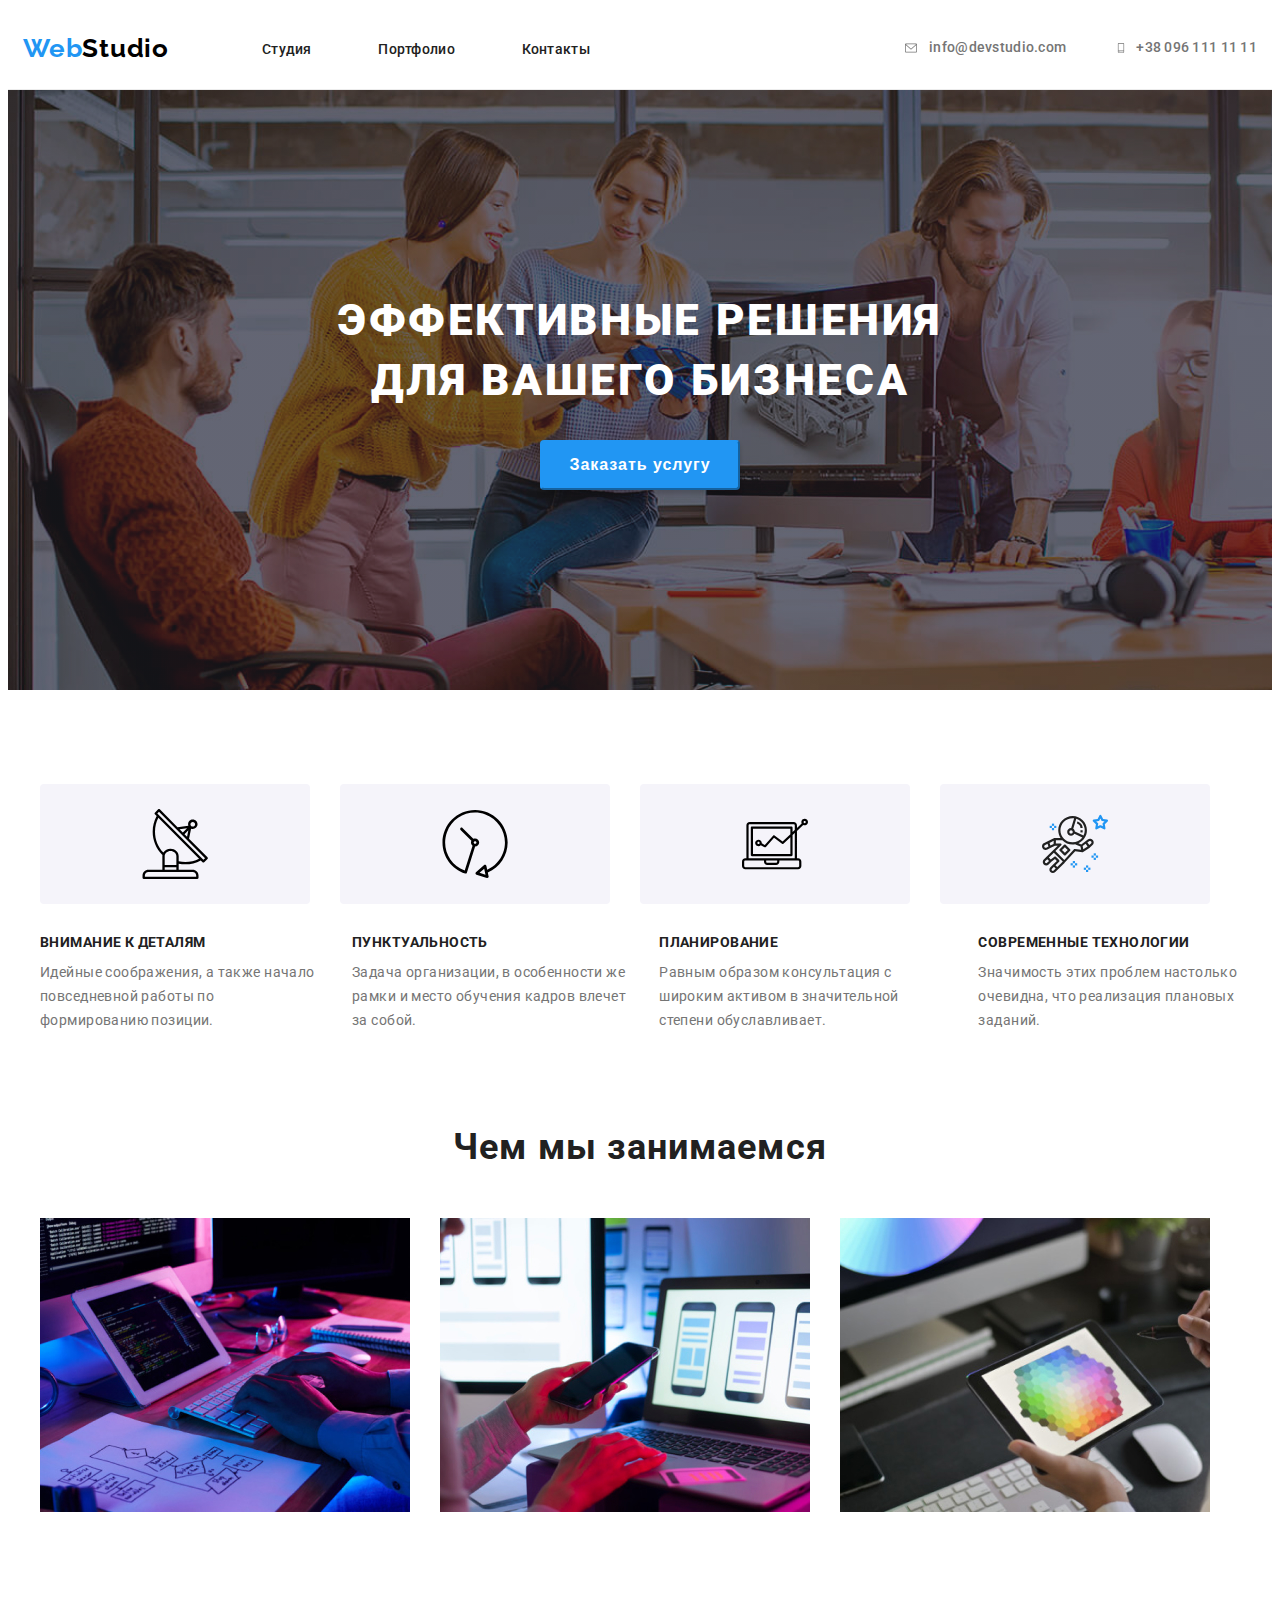
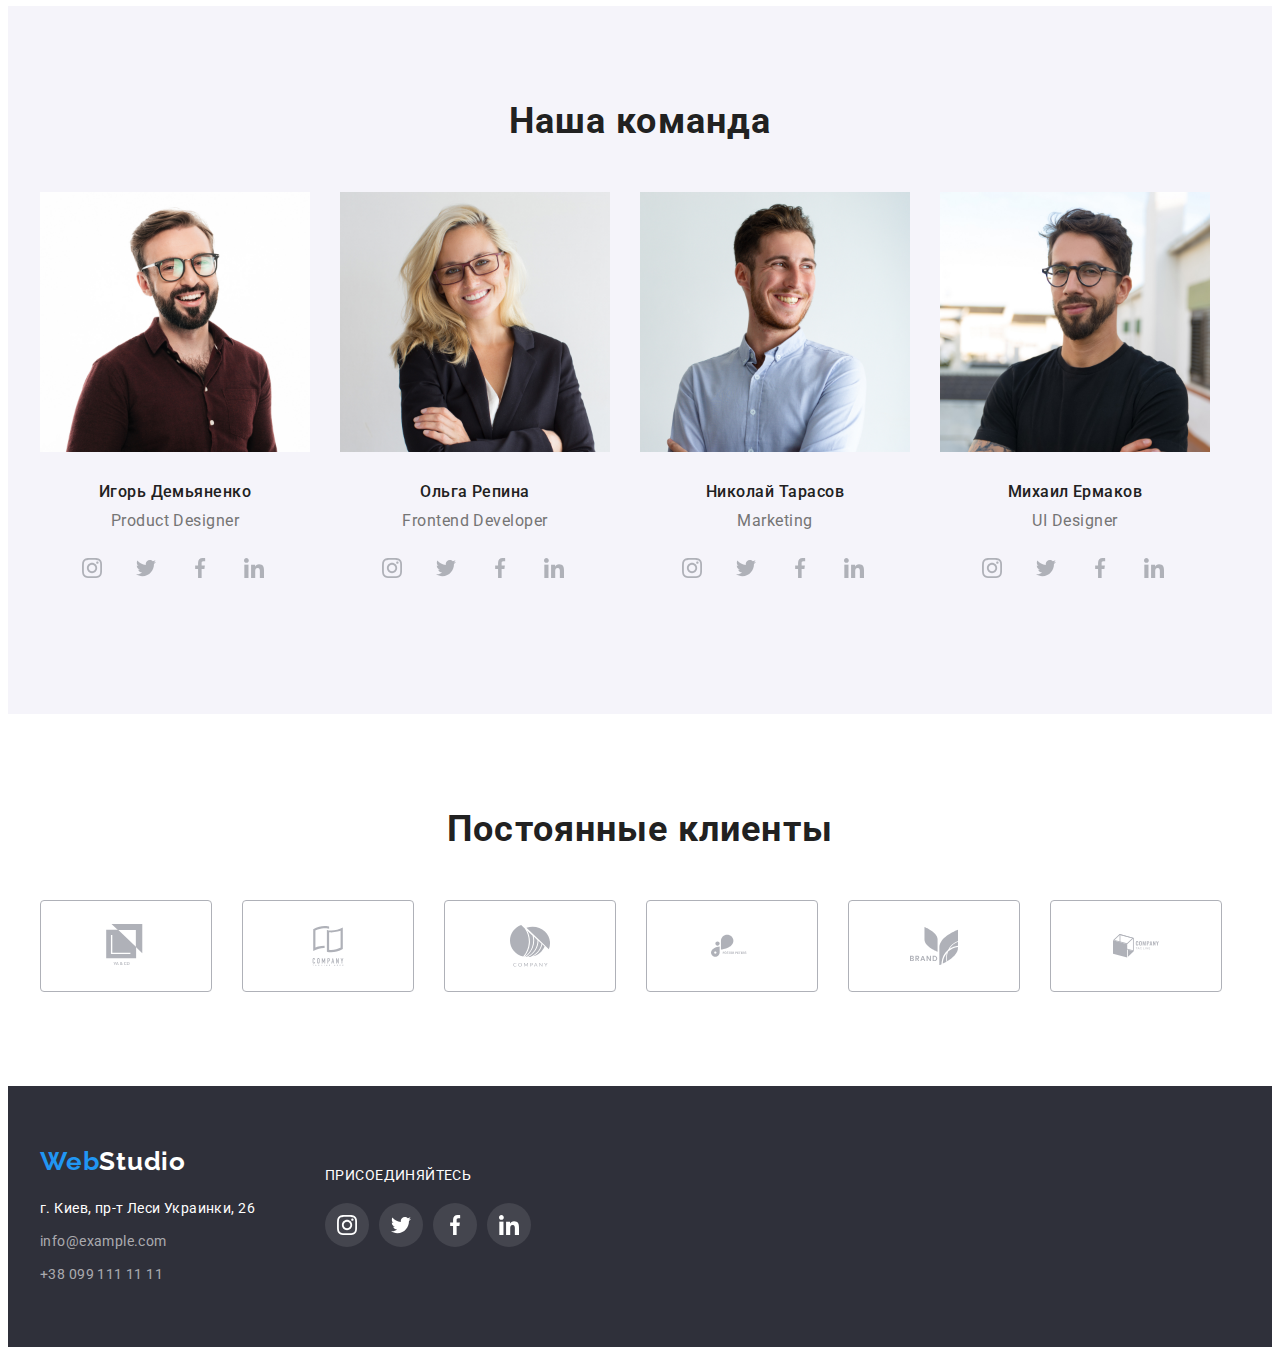
==== commit ac4f21fe: "new" ====
--- a/index.html
+++ b/index.html
@@ -234,12 +234,39 @@
     <footer class="footer">
         <address class="address container">
             <ul class="address-list list">
-                <li class="address-link"><a class="logo link" href="">Web<span class="logo-color-footer">Studio</span></a></li>
+                <li class="address-link-footer"><a class="logo link" href="">Web<span class="logo-color-footer">Studio</span></a></li>
                 <li class="address-link"><a class="address-link-addres link" href="https://goo.gl/maps/jg3BWwxgDUkrgahEA" target="blank" rel="noopener noreferrel">г. Киев, пр-т Леси
                         Украинки, 26</a></li>
                 <li class="address-link"><a class=" mail-footer link" href="mailto:info@example.com">info@example.com</a></li>
                 <li class="address-link"><a class="tel-footer link" href="tel:+380991111111">+38 099 111 11 11</a></li>
             </ul>
+  
+             <div class="footer-link">
+            <p class="footer-title">присоединяйтесь</p>
+            <ul class="social-list-footer list">
+                <li class="social-list-item">
+                    <a href="" class="social-list-link-footer"><svg class="social-list-icon-footer">
+                            <use href="./img/sprite.svg#instagram"></use>
+                        </svg></a>
+                </li>
+                <li class="social-list-item">
+                    <a href="" class="social-list-link-footer"><svg class="social-list-icon-footer">
+                            <use href="./img/sprite.svg#twitter"></use>
+                        </svg>
+                    </a>
+                </li>
+                <li class="social-list-item">
+                    <a href="" class="social-list-link-footer"><svg class="social-list-icon-footer">
+                            <use href="./img/sprite.svg#facebook"></use>
+                        </svg></a>
+                </li>
+                <li class="social-list-item">
+                    <a href="" class="social-list-link-footer"><svg class="social-list-icon-footer">
+                            <use href="./img/sprite.svg#linkedin"></use>
+                        </svg></a>
+                </li>
+            </ul>
+            </div>
       </address>
     </footer>
 </body>
--- a/css/styles.css
+++ b/css/styles.css
@@ -69,6 +69,11 @@
   width: 20px;
   height: 20px;
   fill: #afb1b8;
+}
+.social-list-icon-footer {
+  width: 20px;
+  height: 20px;
+  fill: white;
 }
 /*---------------------------END COMPONENTS--------------------------------------------*/
 
@@ -394,11 +399,18 @@
 /*-----------------------------FOOTER-------------------------------------------*/
 .footer {
   background-color: #2f303a;
+  display: flex;
+  align-items: center;
+}
+.address-list {
   display: block;
   padding-top: 60px;
   padding-bottom: 60px;
 }
-
+.address {
+  display: flex;
+  align-items: center;
+}
 .address-link-addres {
   font-weight: normal;
   font-size: 14px;
@@ -425,6 +437,42 @@
 }
 .address-link:last-child {
   margin-bottom: 0px;
+}
+.footer-title {
+  font-size: 14px;
+  line-height: 16px;
+  letter-spacing: 0.03em;
+  text-transform: uppercase;
+  color: #ffffff;
+  margin-bottom: 20px;
+  display: inline-block;
+}
+.footer-link {
+  display: block;
+  align-items: center;
+  margin-left: 70px;
+  margin-bottom: 20px;
+}
+.social-list-footer {
+  display: flex;
+  align-items: center;
+}
+.address-link-footer {
+  margin-bottom: 20px;
+}
+.social-list-link-footer {
+  width: 44px;
+  height: 44px;
+  display: flex;
+  border-radius: 50%;
+  justify-content: center;
+  align-items: center;
+  outline: none;
+  background-color: rgba(255, 255, 255, 0.1);
+}
+.social-list-link-footer:hover,
+.social-list-link-footer:focus {
+  background-color: var(--accent-color);
 }
 /*-----------------------------FOOTER  END-------------------------------------------*/
 
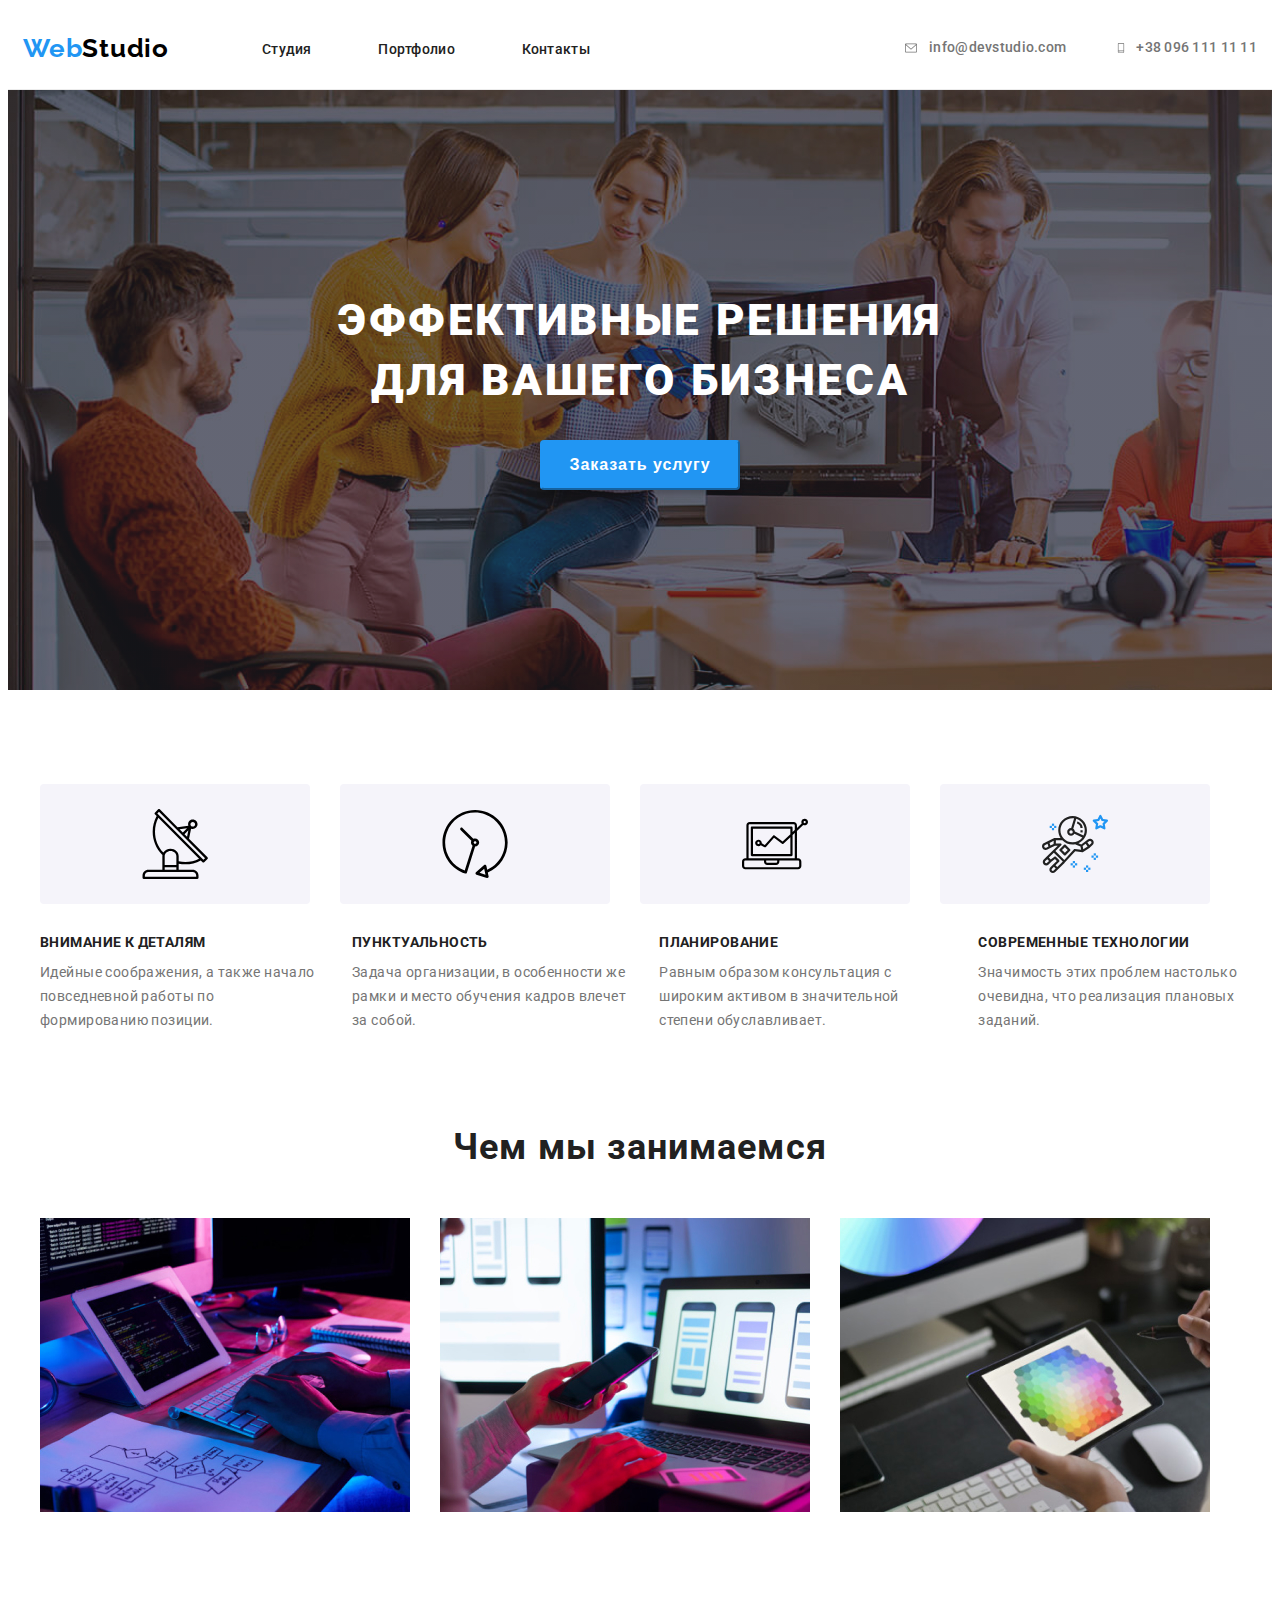
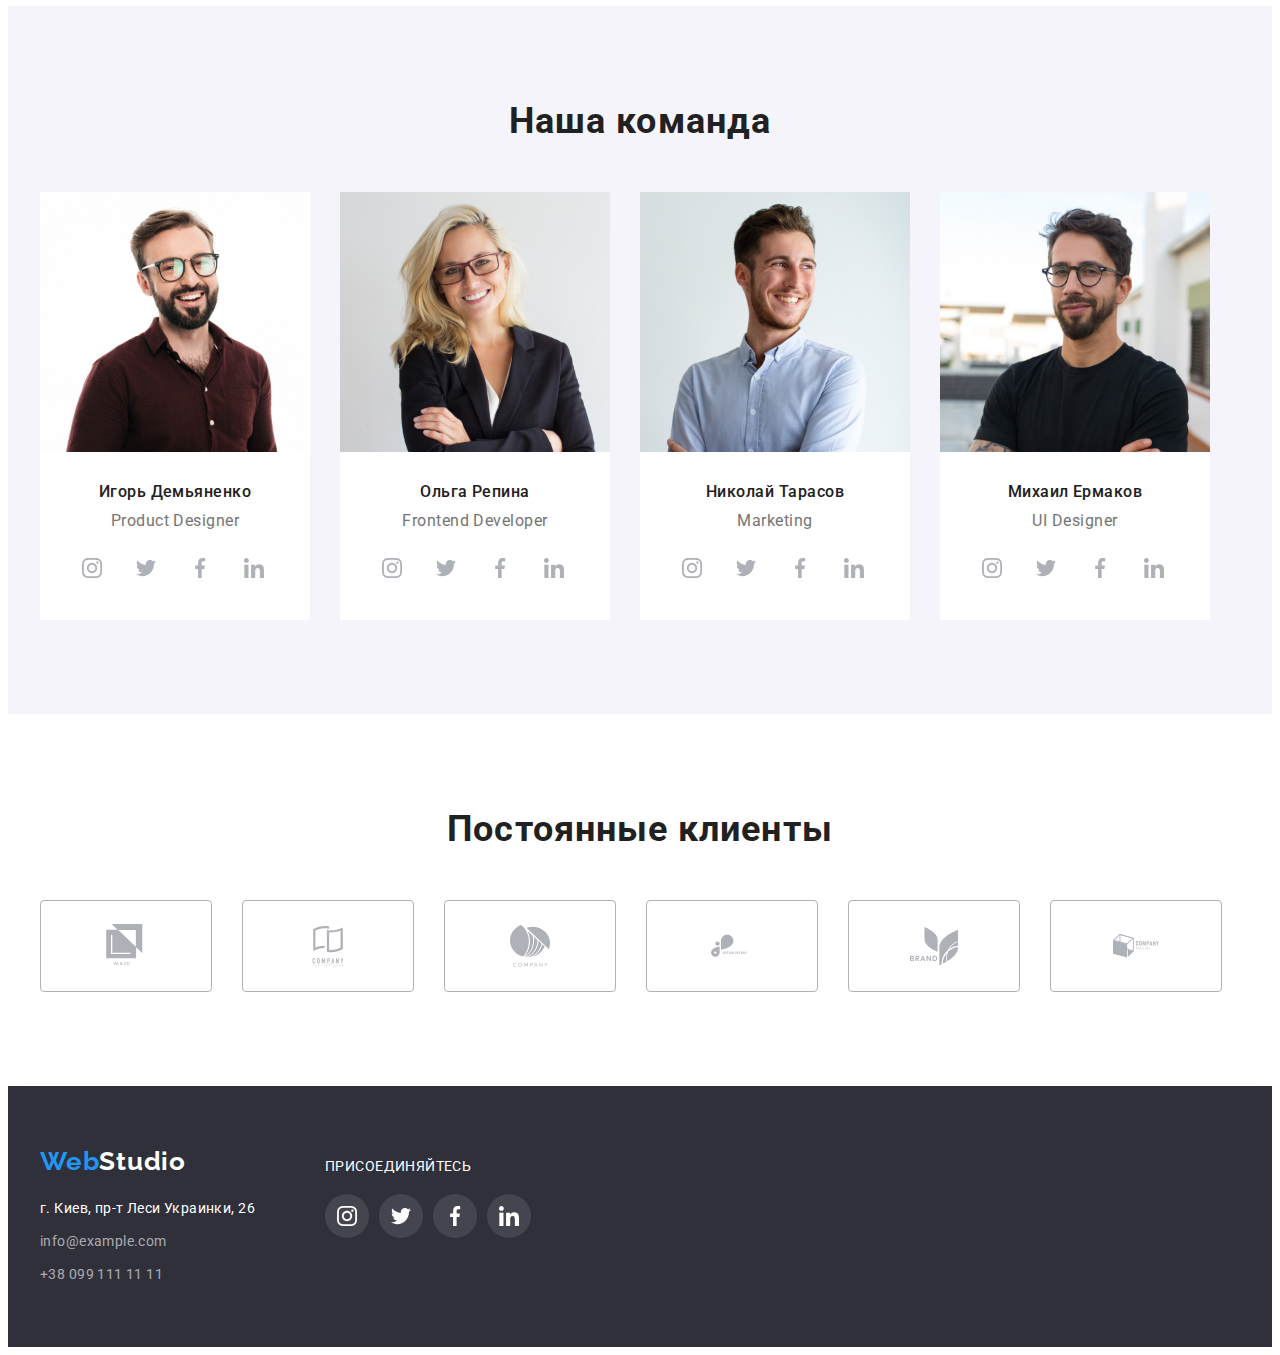
==== commit ac6f6a01: "new" ====
--- a/index.html
+++ b/index.html
@@ -23,7 +23,7 @@
             </ul>
         </nav>
         <div class="info">
-            <a class="mail-link link" href="mailto:info@devstudio.com"><svg class="mail-img" width="16" height="12">
+            <a class="mail-link link" href="mailto:info@devstudio.com"><svg class="mail-img">
                 <use href="./img/sprite.svg#icon-envelope"></use>
             </svg>
                  info@devstudio.com</a>
--- a/css/styles.css
+++ b/css/styles.css
@@ -135,6 +135,8 @@
   align-items: center;
 }
 .mail-img {
+  width: 16px;
+  height: 12px;
   margin-right: 10px;
   fill: var(--accent-second-color);
 }
@@ -324,6 +326,7 @@
   text-align: center;
   padding-top: 30px;
   padding-bottom: 30px;
+  background-color: white;
 }
 .social-list {
   margin-top: 16px;
@@ -409,7 +412,6 @@
 }
 .address {
   display: flex;
-  align-items: center;
 }
 .address-link-addres {
   font-weight: normal;
@@ -451,7 +453,7 @@
   display: block;
   align-items: center;
   margin-left: 70px;
-  margin-bottom: 20px;
+  padding-top: 70px;
 }
 .social-list-footer {
   display: flex;
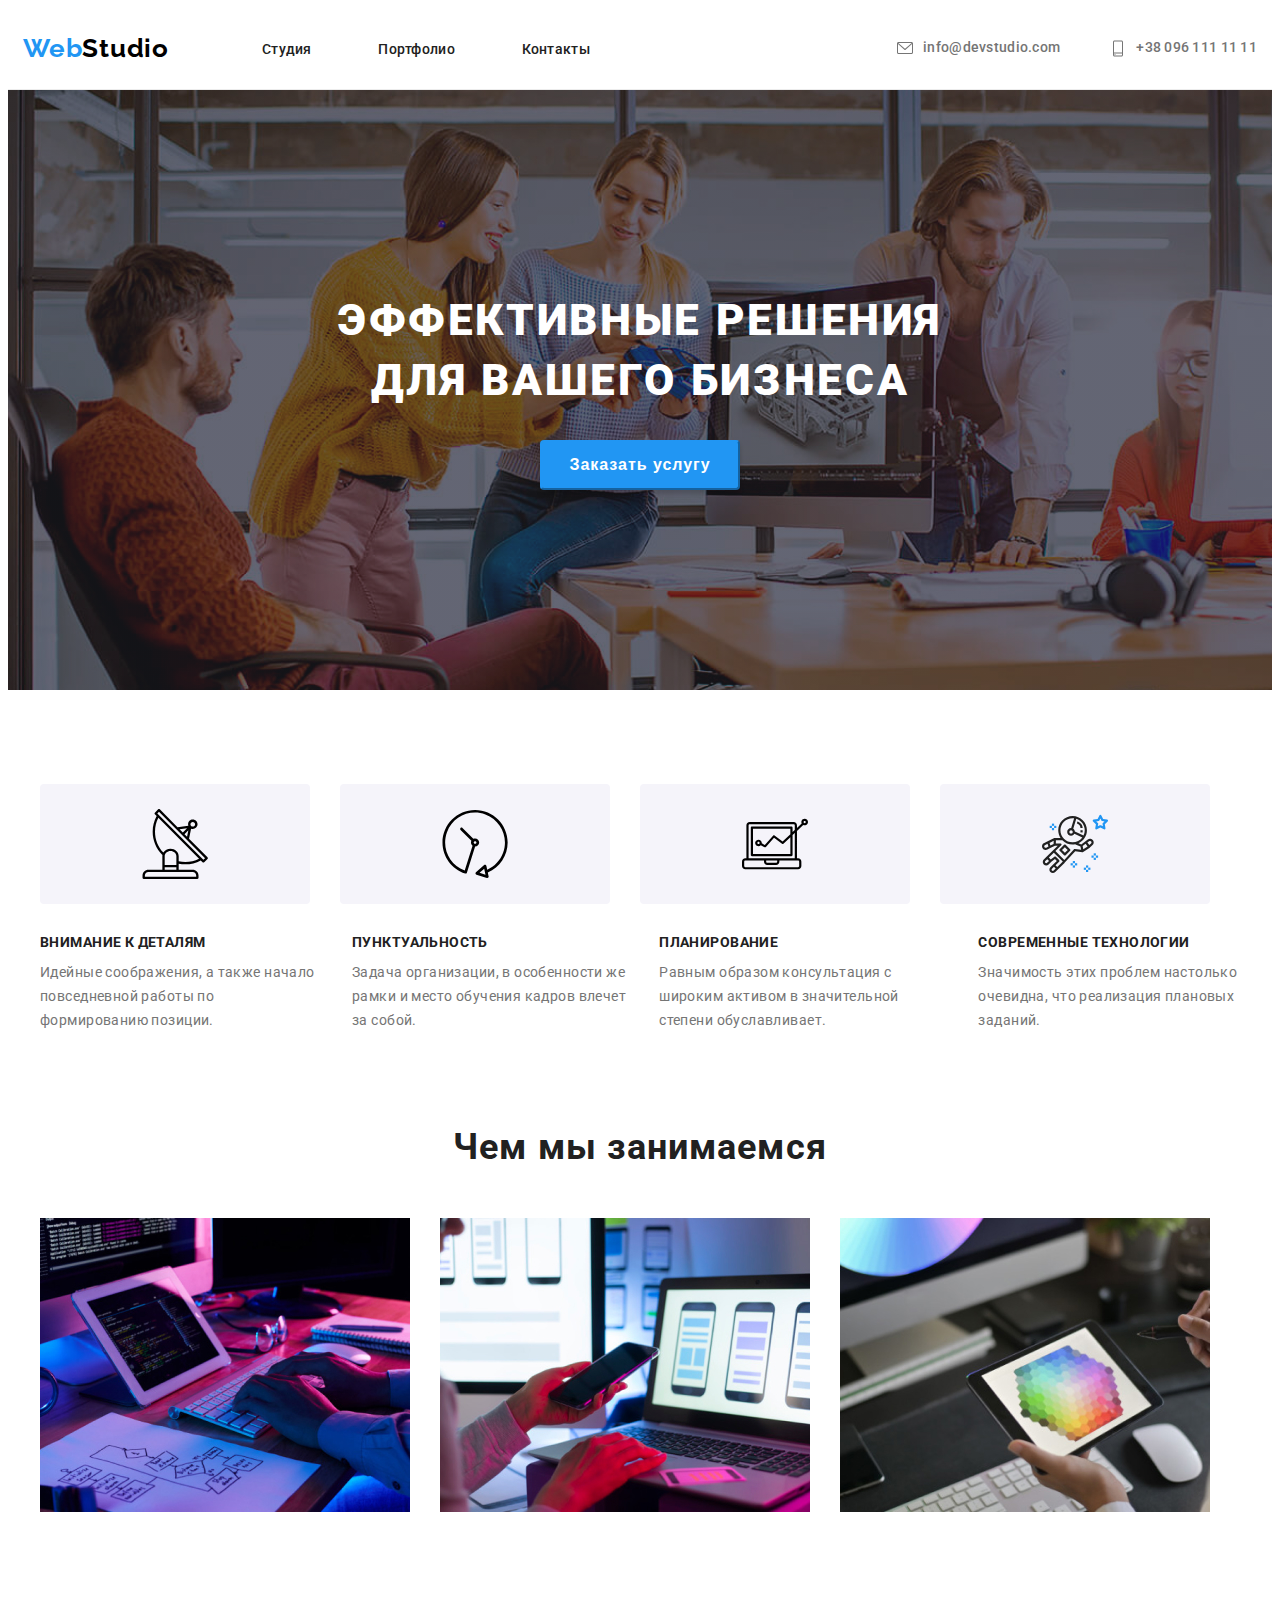
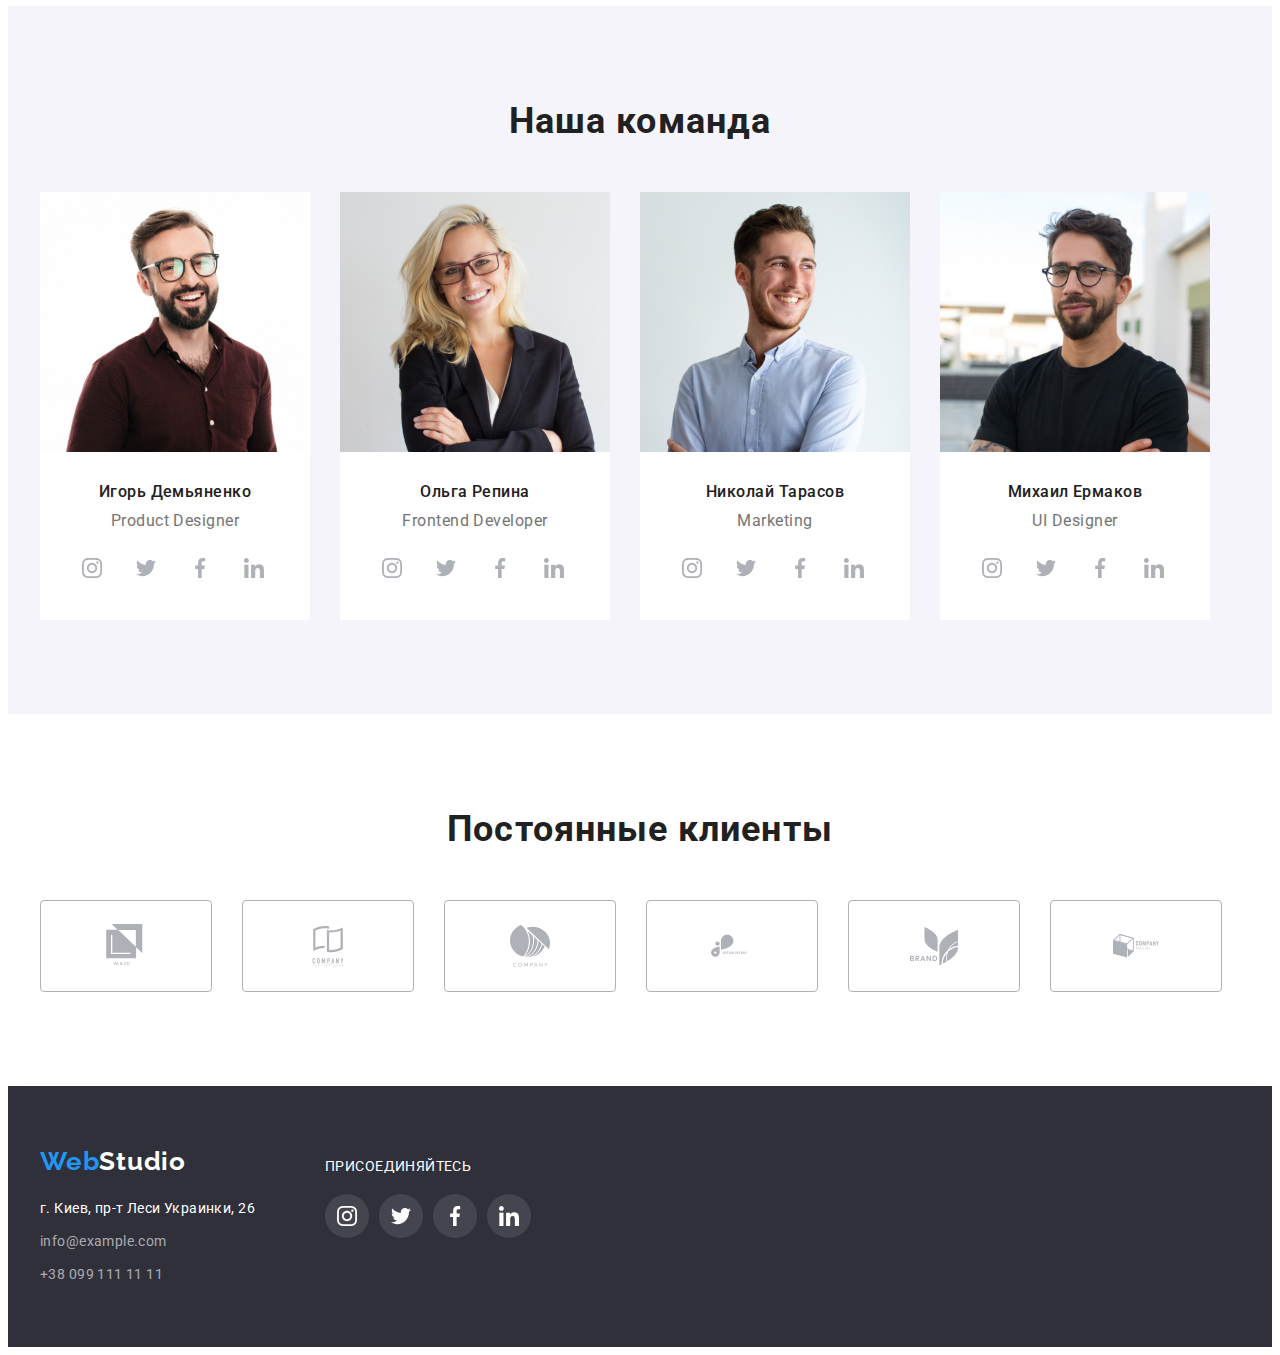
==== commit fd7292e9: "new" ====
--- a/index.html
+++ b/index.html
@@ -27,7 +27,7 @@
                 <use href="./img/sprite.svg#icon-envelope"></use>
             </svg>
                  info@devstudio.com</a>
-            <a class="tel-link link" href="tel:+380961111111"><svg class="tel-img" width="10" height="16">
+            <a class="tel-link link" href="tel:+380961111111"><svg class="tel-img" width="16" height="25">
                 <use href="./img/sprite.svg#icon-smartphone"></use>
             </svg> +38 096 111 11 11</a>
         </div>
--- a/css/styles.css
+++ b/css/styles.css
@@ -136,7 +136,7 @@
 }
 .mail-img {
   width: 16px;
-  height: 12px;
+  height: 18px;
   margin-right: 10px;
   fill: var(--accent-second-color);
 }
